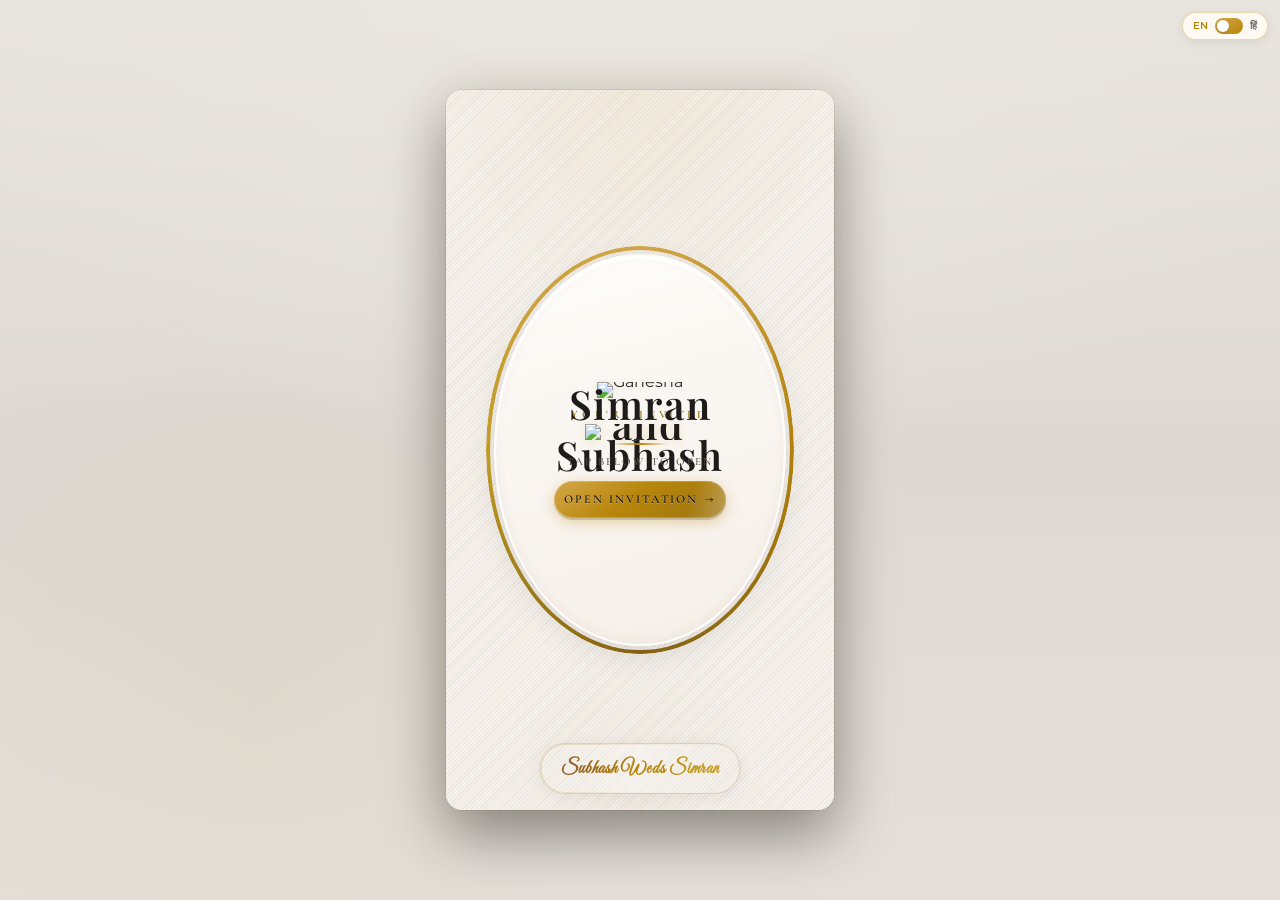
==== index.html @ cf365562 "Add files via upload" ====
<!DOCTYPE html>
<html lang="en">
<head>
  <meta charset="UTF-8">
  <meta name="viewport" content="width=device-width, initial-scale=1.0, viewport-fit=cover">
  <title>Subhash & Simran — Wedding Invitation</title>
  <meta name="description" content="You're cordially invited to the wedding of Subhash & Simran — 20 April 2026">
  <link rel="preconnect" href="https://fonts.googleapis.com">
  <link rel="preconnect" href="https://fonts.gstatic.com" crossorigin>
  <link href="https://fonts.googleapis.com/css2?family=Cormorant+Garamond:ital,wght@0,400;0,500;0,600;0,700;1,400&family=Great+Vibes&family=Italiana&family=Montserrat:wght@300;400;500;600&family=Playfair+Display:ital,wght@0,500;0,600;0,700;1,400&display=swap" rel="stylesheet">
  <link rel="stylesheet" href="styles.css">
</head>
<body>
  <audio id="bgMusic" loop preload="none">
    <source src="music.mp3" type="audio/mpeg">
    <source src="https://res.cloudinary.com/depixc8dq/video/upload/v1767377333/aamantran%20tracks%20assets/track_2_jigjv8.mp3" type="audio/mpeg">
  </audio>

  <!-- Language toggle -->
  <div class="lang-toggle" id="langToggle" aria-label="Switch language">
    <span class="lang-toggle-label lang-active">EN</span>
    <span class="lang-toggle-switch"><span class="lang-toggle-knob"></span></span>
    <span class="lang-toggle-label">हिं</span>
  </div>

  <!-- Aamantran-style: 3D card that opens on tap -->
  <div class="card-scene" id="cardScene">
    <div class="card-3d" id="card3d">
      <div class="card-inner" id="cardInner">
        <!-- FRONT: Modern card with new effects -->
        <div class="card-face card-face-front cover-front">
          <div class="rose-petals" id="rosePetals" aria-hidden="true"></div>
          <div class="cover-card-border" aria-hidden="true"></div>
          <div class="cover-bg">
            <div class="cover-pattern" aria-hidden="true"></div>
            <div class="cover-shine" aria-hidden="true"></div>
            <div class="cover-gradient"></div>
          </div>
          <div class="cover-frame">
            <div class="cover-frame-ring" aria-hidden="true"></div>
            <div class="cover-frame-inner">
              <span class="cover-ganesh-wrap envelope-anim-text" aria-hidden="true">
                <img src="assets/ganesh-logo.png" alt="Ganesha" class="cover-ganesh-logo">
              </span>
              <p class="cover-label envelope-anim-text">You're Invited</p>
              <h1 class="cover-names envelope-anim-names">Subhash <span class="cover-amp"><img src="assets/heartlogo.png" alt="and" class="cover-amp-img" loading="eager"></span> Simran</h1>
              <div class="cover-divider envelope-anim-divider"></div>
              <p class="cover-tagline envelope-anim-tag">Tap below to open</p>
              <button type="button" class="cover-cta" id="openInvitation" aria-label="Open invitation"><span class="cover-cta-text">Open Invitation</span><span class="cover-cta-arrow" aria-hidden="true"> →</span></button>
            </div>
          </div>
          <div class="cover-tagline-wrap envelope-anim-site">
            <div class="cover-tagline-pattern" aria-hidden="true"></div>
            <p class="cover-site">Subhash Weds Simran</p>
          </div>
        </div>

        <!-- BACK: Full invitation (revealed when card flips) -->
        <div class="card-face card-face-back">
          <div class="invite-bg" aria-hidden="true">
            <div class="invite-pattern"></div>
            <div class="invite-gradient"></div>
          </div>
          <div class="invite-content">

          <!-- Header -->
          <header class="inv-header">
            <img src="assets/ganesh-logo.png" alt="Ganesha" class="inv-ganesh">
            <h1 class="inv-mantra">Om Shri Ganeshaya Namah</h1>
            <p class="inv-label">Auspicious Invitation</p>
          </header>

          <!-- Couple section (reference: image boxes + couple names below) -->
          <section class="couple-images-section section">
            <div class="couple-images-container">
              <div class="couple-image-box groom-image-box">
                <img src="assets/groom_logo.png" alt="Subhash Kr Verma" class="couple-image" loading="lazy">
              </div>
              <div class="couple-image-box bride-image-box">
                <img src="assets/bride_logo.png" alt="Simran Verma" class="couple-image" loading="lazy">
              </div>             
            </div>
            <!-- Unique separator line between couple and invitation sections -->
            <div class="couple-section-separator" aria-hidden="true">
              <span class="separator-line separator-line-left"></span>
              <span class="separator-motive">✦</span>
              <span class="separator-line separator-line-right"></span>
            </div>
          </section>

          <!-- Invitation section (reference structure: groom first, then bride, gold theme) -->
          <section class="invitation-section section section-reveal">
            <div class="decorative-top"></div>
            <div class="main-content">
              <p class="invitation-text">We cordially invite you and your family<br>to the auspicious wedding of</p>
              <div class="couple-names">
                <div class="name-groom">
                  <h2 class="name-large">Subhash Kr <span class="name-last">Verma</span></h2>
                  <p class="parent-info">Son of</p>
                  <p class="parent-names">Mr. Mohan & Mrs. Pramila Verma</p>
                </div>
                <span class="cover-amp"><img src="assets/heartlogo.png" alt="and" class="cover-amp-img" loading="eager"></span>
                <div class="name-bride">
                  <h2 class="name-large">Simran <span class="name-last">Verma</span></h2>
                  <p class="parent-info">Daughter of</p>
                  <p class="parent-names">Mr. Sunil & Mrs. Pratima Verma</p>
                </div>
              </div>
              <div class="wedding-details">
                <div class="detail-item">
                  <span class="detail-label">Wedding Date</span>
                  <span class="detail-value">20 April 2026</span>
                </div>
                <div class="detail-item">
                  <span class="detail-label">Venue</span>
                  <span class="detail-value detail-value-venue">Village: Bonashinga<br>Post: Khorimahwa<br>PS: Rajdhanwar<br>District: Giridih,<br> Jharkhand – 825412</span>
                </div>
              </div>
              <div class="host-info">
                <p class="host-text">Invited by</p>
                <p class="host-names">Mr. Mohan & Mrs. Pramila Verma<br><span class="host-names-sub">Together with their beloved families</span></p>
              </div>
            </div>
            <div class="decorative-bottom"></div>
          </section>

          <!-- Countdown: Time Until Wedding (reference style) -->
          <section class="countdown-section section section-reveal" id="countdown">
            <h2 class="countdown-section-title">Countdown to Our Forever</h2>
            <div class="countdown-invite">
              <div class="countdown-invite-item">
                <span class="countdown-invite-num" id="cdDays">0</span>
                <span class="countdown-invite-label">Days</span>
              </div>
              <span class="countdown-invite-sep">:</span>
              <div class="countdown-invite-item">
                <span class="countdown-invite-num" id="cdHours">0</span>
                <span class="countdown-invite-label">Hours</span>
              </div>
              <span class="countdown-invite-sep">:</span>
              <div class="countdown-invite-item">
                <span class="countdown-invite-num" id="cdMins">0</span>
                <span class="countdown-invite-label">Mins</span>
              </div>
              <span class="countdown-invite-sep">:</span>
              <div class="countdown-invite-item">
                <span class="countdown-invite-num" id="cdSecs">0</span>
                <span class="countdown-invite-label">Secs</span>
              </div>
            </div>
          </section>

          <!-- Calendar: April 2026 -->
          <section class="calendar-section section section-reveal">
            <h2 class="calendar-section-title">April 2026</h2>
            <div class="calendar-wrap">
              <div class="calendar-head">
                <span class="cal-day">Sun</span><span class="cal-day">Mon</span><span class="cal-day">Tue</span><span class="cal-day">Wed</span><span class="cal-day">Thu</span><span class="cal-day">Fri</span><span class="cal-day">Sat</span>
              </div>
              <div class="calendar-grid" id="calendar-grid"></div>
            </div>
          </section>

          <!-- Venue / Map -->
          <section class="venue-section section section-reveal" id="venue">
            <div class="section-head">
              <span class="section-head-ico">📍</span>
              <span class="section-head-title">Wedding Venue</span>
              <span class="section-head-line"></span>
            </div>
            <div class="venue-invite-card">
              <a href="https://maps.app.goo.gl/mhJR91sbQw28LqGA6" target="_blank" rel="noopener" class="venue-map-card" aria-label="Open venue in Maps">
                <img src="assets/map_view.png" alt="Wedding venue map" class="venue-map-card-img" loading="lazy">
              </a>
          </div>
            <div class="venue-map-qr-wrap">             
              <div class="venue-qr-card">
                <a href="https://maps.app.goo.gl/mhJR91sbQw28LqGA6" target="_blank" rel="noopener" aria-label="Open venue in Maps">
                  <img src="assets/Location_qr_code.png" alt="Scan for venue location" class="venue-qr-img" loading="lazy" onerror="this.style.display='none'">
                </a>
                <p class="venue-qr-label">Scan for location</p>
              </div>
            </div>
          </section>

          <!-- RSVP -->
          <section class="rsvp-section section section-reveal" id="rsvp">
            <div class="section-head">
              <span class="section-head-ico"><img src="assets/mail_logo.png" alt="" class="section-head-ico-img" aria-hidden="true"></span>
              <span class="section-head-title">RSVP</span>
              <span class="section-head-line"></span>
            </div>
            <p class="rsvp-invite-text">Kindly confirm your attendance</p>
            <form class="rsvp-form" action="#" method="post">
              <div class="form-row">
                <label class="form-label">Your Name</label>
                <input type="text" name="name" placeholder="Enter Name" required>
              </div>
              <div class="form-row">
                <label class="form-label">Will you attend?</label>
                <select name="attendance">
                  <option value="">Choose</option>
                  <option value="yes">Joyfully accept</option>
                  <option value="no">Regretfully decline</option>
                </select>
              </div>
              <div class="form-row">
                <label class="form-label">Your wishes</label>
                <textarea name="message" placeholder="Blessings and wishes..." rows="3"></textarea>
              </div>
              <button type="submit" class="btn-submit">Send RSVP</button>
              <button type="button" class="btn-rsvp-reset" id="rsvpReset" style="display:none;">+ Add Another RSVP</button>
            </form>
          </section>

          <!-- Blessings placeholder -->
          <section class="blessings-section section section-reveal">
            <div class="section-head">
              <span class="section-head-ico"><img src="assets/blessin_logo.png" alt="" class="section-head-ico-img" aria-hidden="true"></span>
              <span class="section-head-title">Blessings</span>
              <span class="section-head-line"></span>
            </div>
            <div class="blessings-wall" id="blessings-wall">
              <p class="blessings-placeholder">Your blessings are truly precious to us, and we humbly cherish them.</p>
            </div>
          </section>

          <!-- Contribution (gift / blessings) -->
          <section class="contribution-section section section-reveal">
            <div class="section-head">
              <span class="section-head-ico">💝</span>
              <span class="section-head-title">Your Blessings & Support</span>
              <span class="section-head-line"></span>
            </div>
            <div class="contribution-inner">
              <div class="contribution-qr-wrap">
                <img src="assets/qr_code.jpeg" alt="Scan to contribute" class="contribution-qr-img" loading="lazy" onerror="this.parentElement.classList.add('hidden')">
                <p class="contribution-qr-text">Scan QR Code</p>
              </div>
            </div>
            <p class="contribution-note">Your love and blessings are our greatest gift, and we humbly treasure them with all our hearts.</p>
          </section>

          <!-- Footer (reference style: Om + names + date) -->
          <footer class="footer footer-invite footer-reveal">            
            <div class="footer-couple-card">
              <span class="footer-om" aria-hidden="true"><img src="assets/om_logo.png" alt="Om" class="footer-om-img"></span>
              <div class="couple-card">                
                <div class="couple-card-frame">
                  <img src="assets/groom_bride_logo.png" alt="Subhash & Simran" class="couple-card-img" loading="lazy">
                </div>
                <div class="couple-card-text">
                  <p class="couple-card-quote">Two souls, one heart — bound together in love forever</p>
                  <p class="couple-card-names">Subhash & Simran</p>
                  <p class="couple-card-date">20 April 2026</p>
                </div>
              </div>
            </div>
            <p class="footer-note">Your presence is a blessing to us, and it means more than words can express.</p>
          </footer>

          <!-- Digital invitation footer -->
          <div class="digital-footer section-reveal">
            <p class="digital-footer-text">Digital Invitation</p>
            <p class="digital-footer-copy">© 2026 — Subhash & Simran</p>
            <div class="digital-footer-sign">
              <img src="assets/sign_pic.png" alt="Signature" class="digital-footer-sign-img" loading="lazy">
            </div>
          </div>
          </div>
        </div>
      </div>
    </div>
  </div>

  <script src="script.js"></script>
</body>
</html>
---- styles.css ----
/* ===== Variables ===== */
:root {
  --color-cream: #faf8f5;
  --color-gold: #b8860b;
  --color-gold-light: #d4a84b;
  --color-gold-dim: rgba(184, 134, 11, 0.15);
  --color-charcoal: #2c2c2c;
  --color-muted: #6b6b6b;
  --font-serif: 'Cormorant Garamond', Georgia, serif;
  --font-sans: 'Montserrat', sans-serif;
  --shadow-soft: 0 4px 24px rgba(0, 0, 0, 0.06);
  --shadow-card: 0 25px 60px rgba(0, 0, 0, 0.4);
  --transition: 0.35s ease;
}

*, *::before, *::after { box-sizing: border-box; margin: 0; padding: 0; }
html { scroll-behavior: smooth; overflow-x: hidden; }
body { font-family: var(--font-sans); font-weight: 400; color: var(--color-charcoal); background: #1a1816; line-height: 1.6; overflow-x: hidden; }

/* ===== 3D Card Scene ===== */
.card-scene {
  position: fixed;
  inset: 0;
  z-index: 10;
  display: flex;
  align-items: center;
  justify-content: center;
  background: #e2ddd6;
  background-image:
    radial-gradient(ellipse 120% 100% at 50% 0%, #eae6e0 0%, transparent 50%),
    radial-gradient(circle at 20% 80%, rgba(184, 134, 11, 0.04) 0%, transparent 35%),
    linear-gradient(180deg, #e8e4de 0%, #ddd8d2 50%, #e4dfd9 100%);
  perspective: 1200px;
}

.card-3d {
  width: 100%;
  max-width: 420px;
  height: 100%;
  max-height: 780px;
  display: flex;
  align-items: center;
  justify-content: center;
  padding: 1rem;
}

.card-inner {
  position: relative;
  width: 100%;
  height: 100%;
  max-height: 720px;
}

.card-face {
  position: absolute;
  inset: 0;
  width: 100%;
  height: 100%;
  border-radius: 16px;
  overflow: hidden;
  box-shadow: var(--shadow-card);
  transition: opacity 0.5s ease, visibility 0.5s ease, transform 0.5s ease;
}

/* Previous card shadow kept + new soft glow */
.cover-front {
  box-shadow:
    var(--shadow-card),
    0 0 0 1px rgba(139, 90, 43, 0.1),
    0 0 60px rgba(184, 134, 11, 0.05);
  animation: cover-card-shadow 4s ease-in-out infinite;
}

@keyframes cover-card-shadow {
  0%, 100% { box-shadow: var(--shadow-card), 0 0 0 1px rgba(139, 90, 43, 0.1), 0 0 60px rgba(184, 134, 11, 0.05); }
  50% { box-shadow: var(--shadow-card), 0 0 0 1px rgba(139, 90, 43, 0.15), 0 0 80px rgba(184, 134, 11, 0.08); }
}

/* When closed: show front, hide back */
.card-face-front {
  opacity: 1;
  visibility: visible;
  transform: scale(1);
}

.card-face-back {
  opacity: 0;
  visibility: hidden;
  pointer-events: none;
  transform: scale(0.98);
}

/* When opened: hide front, show back */
.card-scene.opened .card-face-front {
  opacity: 0;
  visibility: hidden;
  pointer-events: none;
  transform: scale(0.96);
}

.card-scene.opened .card-face-back {
  opacity: 1;
  visibility: visible;
  pointer-events: auto;
  transform: scale(1);
}

/* ===== Language toggle ===== */
.lang-toggle {
  position: fixed;
  top: 0.75rem;
  right: 0.75rem;
  z-index: 100;
  display: inline-flex;
  align-items: center;
  gap: 0.4rem;
  padding: 0.3rem 0.6rem;
  border-radius: 999px;
  background: rgba(255, 252, 245, 0.92);
  border: 1px solid rgba(184, 134, 11, 0.3);
  box-shadow: 0 2px 12px rgba(0, 0, 0, 0.08);
  backdrop-filter: blur(8px);
  -webkit-backdrop-filter: blur(8px);
  cursor: pointer;
  user-select: none;
  transition: box-shadow 0.3s ease;
}
.lang-toggle:hover {
  box-shadow: 0 3px 16px rgba(184, 134, 11, 0.18);
}
.lang-toggle-label {
  font-family: var(--font-sans);
  font-size: 0.65rem;
  font-weight: 600;
  letter-spacing: 0.06em;
  color: var(--color-muted);
  transition: color 0.25s ease;
}
.lang-toggle-label.lang-active {
  color: var(--color-gold);
}
.lang-toggle-switch {
  position: relative;
  width: 28px;
  height: 16px;
  border-radius: 999px;
  background: linear-gradient(145deg, #d4a84b, #b8860b);
  transition: background 0.3s ease;
}
.lang-toggle-knob {
  position: absolute;
  top: 2px;
  left: 2px;
  width: 12px;
  height: 12px;
  border-radius: 50%;
  background: #fff;
  box-shadow: 0 1px 3px rgba(0, 0, 0, 0.2);
  transition: transform 0.25s cubic-bezier(0.4, 0, 0.2, 1);
}
.lang-toggle.hindi .lang-toggle-knob {
  transform: translateX(12px);
}

/* ===== Falling rose petals ===== */
.rose-petals {
  position: absolute;
  inset: 0;
  z-index: 4;
  overflow: hidden;
  pointer-events: none;
}

.rose-petal {
  position: absolute;
  top: -20px;
  display: block;
  width: 12px;
  height: 12px;
  border-radius: 50% 0 50% 50%;
  opacity: 0;
  animation: petal-fall linear infinite;
}

@keyframes petal-fall {
  0% {
    opacity: 0;
    transform: translateY(0) rotate(0deg) scale(1);
  }
  8% {
    opacity: 1;
  }
  80% {
    opacity: 0.85;
  }
  100% {
    opacity: 0;
    transform: translateY(calc(100vh)) rotate(360deg) scale(0.6);
  }
}

@keyframes petal-sway {
  0%, 100% { margin-left: 0; }
  25% { margin-left: 15px; }
  75% { margin-left: -15px; }
}

/* ===== FRONT: Modern card design with new effects ===== */
.card-face-front.cover-front {
  background: #f5f1ec;
  display: flex;
  flex-direction: column;
  align-items: center;
  justify-content: center;
  position: relative;
  animation: cover-card-in 0.9s cubic-bezier(0.22, 1, 0.36, 1) forwards;
}

@keyframes cover-card-in {
  from { opacity: 0; transform: scale(0.96); }
  to { opacity: 1; transform: scale(1); }
}

/* New: animated gradient border (inner ring) — in addition to previous look */
.cover-card-border {
  position: absolute;
  inset: 0;
  z-index: 0;
  border-radius: 16px;
  padding: 2px;
  background: linear-gradient(135deg, rgba(212, 168, 75, 0.4), rgba(139, 90, 43, 0.15) 30%, rgba(184, 134, 11, 0.35) 50%, rgba(139, 90, 43, 0.15) 70%, rgba(212, 168, 75, 0.4));
  background-size: 250% 250%;
  animation: cover-border-flow 6s ease infinite;
  -webkit-mask: linear-gradient(#fff 0 0) content-box, linear-gradient(#fff 0 0);
  mask: linear-gradient(#fff 0 0) content-box, linear-gradient(#fff 0 0);
  -webkit-mask-composite: xor;
  mask-composite: exclude;
  pointer-events: none;
}

@keyframes cover-border-flow {
  0%, 100% { background-position: 0% 50%; }
  50% { background-position: 100% 50%; }
}

.cover-bg {
  position: absolute;
  inset: 0;
  pointer-events: none;
  z-index: 1;
}

/* Previous pattern: diagonal lines + fine dot grid (kept) */
.cover-pattern {
  position: absolute;
  inset: 0;
  background-color: #f5f1ec;
  background-image:
    repeating-linear-gradient(
      -45deg,
      transparent,
      transparent 2px,
      rgba(139, 90, 43, 0.08) 2px,
      rgba(139, 90, 43, 0.08) 3px
    ),
    radial-gradient(circle at center, rgba(139, 90, 43, 0.06) 0.5px, transparent 0.5px);
  background-size: auto, 14px 14px;
  opacity: 1;
}

/* New: subtle moving shine (in addition to previous pattern) */
.cover-shine {
  position: absolute;
  inset: 0;
  background: linear-gradient(
    120deg,
    transparent 0%,
    transparent 45%,
    rgba(255, 255, 255, 0.06) 50%,
    transparent 55%,
    transparent 100%
  );
  background-size: 250% 100%;
  animation: cover-shine-move 8s ease-in-out infinite;
  pointer-events: none;
}

@keyframes cover-shine-move {
  0%, 100% { background-position: 200% 0; }
  50% { background-position: -100% 0; }
}

.cover-gradient {
  position: absolute;
  inset: 0;
  background:
    radial-gradient(ellipse 100% 60% at 50% 0%, rgba(184, 134, 11, 0.06) 0%, transparent 55%),
    radial-gradient(ellipse 80% 50% at 50% 100%, rgba(139, 90, 43, 0.04) 0%, transparent 50%);
  pointer-events: none;
}

/* Oval card design with new animation */
.cover-frame {
  position: relative;
  z-index: 2;
  width: min(92vw, 300px);
  height: 0;
  padding-bottom: min(120vw, 400px);
  margin: 0 auto;
  border-radius: 50%;
  animation: cover-oval-float 4s ease-in-out infinite;
}

@keyframes cover-oval-float {
  0%, 100% { transform: translateY(0); }
  50% { transform: translateY(-8px); }
}

/* Animated gradient ring around oval */
.cover-frame-ring {
  position: absolute;
  inset: -4px;
  border-radius: 50%;
  padding: 4px;
  background: conic-gradient(from 0deg, #d4a84b, #b8860b, #8b6914, #c9a227, #d4a84b);
  animation: cover-oval-ring 8s linear infinite;
  -webkit-mask: linear-gradient(#fff 0 0) content-box, linear-gradient(#fff 0 0);
  mask: linear-gradient(#fff 0 0) content-box, linear-gradient(#fff 0 0);
  -webkit-mask-composite: xor;
  mask-composite: exclude;
  pointer-events: none;
}

@keyframes cover-oval-ring {
  to { transform: rotate(360deg); }
}

.cover-frame-inner {
  position: absolute;
  inset: 4px;
  border-radius: 50%;
  padding: 1.8rem 1.5rem;
  display: flex;
  flex-direction: column;
  align-items: center;
  justify-content: center;
  text-align: center;
  background: linear-gradient(165deg, #fefcf9 0%, #f9f5f0 50%, #f5efe8 100%);
  border: 2px solid rgba(255, 255, 255, 0.8);
  box-shadow:
    inset 0 3px 0 0 rgba(255, 255, 255, 0.9),
    inset 0 -2px 12px rgba(139, 90, 43, 0.06),
    0 8px 32px rgba(0, 0, 0, 0.1);
  animation: cover-oval-glow 3s ease-in-out infinite;
  overflow: hidden;
}

@keyframes cover-oval-glow {
  0%, 100% { box-shadow: inset 0 3px 0 0 rgba(255,255,255,0.9), inset 0 -2px 12px rgba(139,90,43,0.06), 0 8px 32px rgba(0,0,0,0.1); }
  50% { box-shadow: inset 0 3px 0 0 rgba(255,255,255,0.95), inset 0 -2px 12px rgba(139,90,43,0.08), 0 10px 40px rgba(184,134,11,0.08); }
}

/* Ganesh logo above "You're Invited" — transparent blend, no “pasted” look */
.cover-ganesh-wrap {
  display: inline-block;
  margin-bottom: 0.5rem;
  line-height: 0;
  isolation: isolate;
}
.cover-ganesh-wrap {
  background: transparent;
}
.cover-ganesh-logo {
  height: auto;
  max-height: 65px;
  object-fit: contain;
  display: block;
  vertical-align: middle;
  filter: drop-shadow(0 1px 3px rgba(139, 90, 43, 0.15));
}
.cover-ganesh-wrap:not(.logo-transparent) .cover-ganesh-logo {
  mix-blend-mode: multiply;
}

.cover-label {
  font-family: 'Cormorant Garamond', serif;
  font-size: 0.7rem;
  font-weight: 600;
  letter-spacing: 0.32em;
  text-transform: uppercase;
  color: #9a7210;
  margin: 0 0 0.4rem;
  -webkit-font-smoothing: antialiased;
  text-rendering: optimizeLegibility;
  animation: cover-text-in 0.7s ease-out 0.2s both;
}

.cover-names {
  font-family: 'Playfair Display', serif;
  font-size: clamp(1.8rem, 6vw, 2.5rem);
  font-weight: 600;
  line-height: 1.2;
  color: #1e1c1a;
  margin: 0 0 0.4rem;
  letter-spacing: 0.04em;
  -webkit-font-smoothing: antialiased;
  text-rendering: optimizeLegibility;
  animation: cover-text-in 0.7s ease-out 0.35s both;
}

.cover-amp {
  display: block;
  margin: -55px 0 -60px;
  line-height: 0;
  text-align: center;
}

.cover-amp-img {
  display: inline-block;
  width: 110px;
  height: auto;
  mix-blend-mode: multiply;
  filter: drop-shadow(0 1px 4px rgba(184, 134, 11, 0.18));
  animation: cover-heart-glow 3.2s ease-in-out infinite;
}

@keyframes cover-heart-glow {
  0%, 100% {
    transform: scale(1);
    filter: drop-shadow(0 1px 4px rgba(184, 134, 11, 0.18));
  }
  50% {
    transform: scale(1.04);
    filter: drop-shadow(0 2px 10px rgba(184, 134, 11, 0.35));
  }
}

.cover-divider {
  width: 56px;
  height: 2px;
  margin: 0.4rem auto 0.5rem;
  background: linear-gradient(90deg, transparent, var(--color-gold), transparent);
  border-radius: 1px;
  animation: cover-divider-in 0.6s ease-out 0.5s both;
}

@keyframes cover-divider-in {
  from { opacity: 0; transform: scaleX(0); }
  to { opacity: 1; transform: scaleX(1); }
}

@keyframes cover-text-in {
  from { opacity: 0; transform: translateY(10px); }
  to { opacity: 1; transform: translateY(0); }
}

.cover-tagline {
  font-family: 'Cormorant Garamond', serif;
  font-size: 0.7rem;
  font-weight: 500;
  letter-spacing: 0.18em;
  text-transform: uppercase;
  color: #5c524a;
  margin: 0 0 0.6rem;
  -webkit-font-smoothing: antialiased;
  text-rendering: optimizeLegibility;
  animation: cover-text-in 0.6s ease-out 0.6s both;
}

.cover-cta {
  position: relative;
  display: inline-flex;
  align-items: center;
  justify-content: center;
  gap: 0.4rem;
  min-height: 37px;
  padding: 5px 10px;
  font-size: 12px;
  border: none;
  border-radius: 999px;
  cursor: pointer;
  outline: none;
  -webkit-tap-highlight-color: transparent;
  font-family: 'Cormorant Garamond', serif;
  font-weight: 600;
  letter-spacing: 0.16em;
  text-transform: uppercase;
  color: #1a1614;
  white-space: nowrap;
  background: linear-gradient(145deg, #d4a84b 0%, #b8860b 45%, #9a7210 100%);
  box-shadow:
    0 2px 0 0 rgba(0,0,0,0.15),
    0 4px 14px rgba(184, 134, 11, 0.35),
    0 0 0 1px rgba(255,255,255,0.2) inset;
  transition: transform 0.2s ease, box-shadow 0.2s ease, background 0.2s ease;
  animation: cover-cta-in 0.6s cubic-bezier(0.22, 1, 0.36, 1) 0.7s both, cta-glow-breathe 3.5s ease-in-out infinite;
  animation-delay: 0.7s, 1.8s;
  overflow: hidden;
  -webkit-font-smoothing: antialiased;
  text-rendering: optimizeLegibility;
}

/* Gold shimmer sweep — theme animation */
.cover-cta::before {
  content: '';
  position: absolute;
  inset: 0;
  border-radius: 999px;
  background: linear-gradient(
    105deg,
    transparent 0%,
    transparent 40%,
    rgba(255, 255, 255, 0.25) 50%,
    transparent 60%,
    transparent 100%
  );
  background-size: 200% 100%;
  animation: cover-cta-shimmer 5.5s ease-in-out infinite;
  pointer-events: none;
}

.cover-cta:hover {
  transform: translateY(-3px) scale(1.02);
  background: linear-gradient(145deg, #e0b555 0%, #c4920c 45%, #a67a12 100%);
  box-shadow:
    0 4px 0 0 rgba(0,0,0,0.12),
    0 8px 24px rgba(184, 134, 11, 0.45),
    0 0 0 1px rgba(255,255,255,0.3) inset;
}

.cover-cta:active {
  transform: translateY(1px) scale(0.99);
  box-shadow:
    0 0 0 0 rgba(0,0,0,0.15),
    0 2px 8px rgba(184, 134, 11, 0.3),
    0 0 0 1px rgba(0,0,0,0.08) inset;
}

.cover-cta-text {
  position: relative;
  z-index: 1;
  text-shadow: 0 1px 0 rgba(255,255,255,0.35);
}

.cover-cta-arrow {
  position: relative;
  z-index: 1;
  font-size: 1.1em;
  opacity: 0.9;
  transition: transform 0.25s ease;
}

.cover-cta:hover .cover-cta-arrow {
  transform: translateX(4px);
}

@keyframes cover-cta-in {
  from { opacity: 0; transform: translateY(12px); }
  to { opacity: 1; transform: translateY(0); }
}

@keyframes cta-glow-breathe {
  0%, 100% {
    transform: scale(1);
    box-shadow: 0 2px 0 0 rgba(0,0,0,0.15), 0 4px 14px rgba(184, 134, 11, 0.35), 0 0 0 1px rgba(255,255,255,0.2) inset;
  }
  50% {
    transform: scale(1.02);
    box-shadow: 0 2px 0 0 rgba(0,0,0,0.12), 0 6px 22px rgba(184, 134, 11, 0.45), 0 0 0 1px rgba(255,255,255,0.28) inset;
  }
}

@keyframes cover-cta-shimmer {
  0% { background-position: 200% 0; opacity: 0.7; }
  50% { opacity: 1; }
  100% { background-position: -200% 0; opacity: 0.7; }
}

/* Highlighted "Subhash Weds Simran" — new-gen pattern + animated font */
.cover-tagline-wrap {
  position: absolute;
  bottom: 1rem;
  left: 50%;
  transform: translateX(-50%);
  z-index: 3;
  padding: 0.6rem 1.25rem;
  border-radius: 999px;
  overflow: hidden;
  border: 1px solid rgba(139, 90, 43, 0.2);
  box-shadow: 0 2px 16px rgba(0, 0, 0, 0.06);
  min-width: 200px;
  text-align: center;
}

.cover-tagline-pattern {
  position: absolute;
  inset: 0;
  border-radius: 999px;
  background:
    linear-gradient(105deg, transparent 0%, rgba(255,255,255,0.4) 25%, transparent 50%, rgba(212, 168, 75, 0.12) 75%, transparent 100%);
  background-size: 200% 100%;
  animation: cover-tagline-shine 4s ease-in-out infinite;
  pointer-events: none;
}

@keyframes cover-tagline-shine {
  0%, 100% { background-position: 200% 0; opacity: 0.8; }
  50% { background-position: -100% 0; opacity: 1; }
}

.cover-tagline-wrap::before {
  content: '';
  position: absolute;
  inset: 0;
  border-radius: 999px;
  padding: 1px;
  background: linear-gradient(135deg, rgba(212, 168, 75, 0.4), transparent 40%, rgba(139, 90, 43, 0.2) 70%, rgba(212, 168, 75, 0.3));
  background-size: 200% 200%;
  animation: cover-tagline-border 5s ease infinite;
  -webkit-mask: linear-gradient(#fff 0 0) content-box, linear-gradient(#fff 0 0);
  mask: linear-gradient(#fff 0 0) content-box, linear-gradient(#fff 0 0);
  -webkit-mask-composite: xor;
  mask-composite: exclude;
  pointer-events: none;
}

@keyframes cover-tagline-border {
  0%, 100% { background-position: 0% 50%; }
  50% { background-position: 100% 50%; }
}

.cover-site {
  position: relative;
  z-index: 1;
  font-family: 'Great Vibes', cursive;
  font-size: 1.15rem;
  font-weight: 600;
  letter-spacing: 0.04em;
  margin: 0;
  white-space: nowrap;
  color: #9a7210;
  background: linear-gradient(110deg, #8b5a2b 0%, #b8860b 25%, #c9a227 50%, #b8860b 75%, #7a4a1a 100%);
  background-size: 200% auto;
  -webkit-background-clip: text;
  background-clip: text;
  -webkit-text-fill-color: transparent;
  animation: cover-site-gradient 3.5s ease-in-out infinite, cover-site-glow 2.5s ease-in-out infinite;
}

@keyframes cover-site-gradient {
  0%, 100% { background-position: 0% 50%; }
  50% { background-position: 100% 50%; }
}

@keyframes cover-site-glow {
  0%, 100% { filter: drop-shadow(0 0 0 transparent); }
  50% { filter: drop-shadow(0 0 8px rgba(184, 134, 11, 0.35)); }
}

/* Staggered entrance */
.envelope-anim-text {
  animation: cover-fade-up 0.6s cubic-bezier(0.22, 1, 0.36, 1) 0.2s both;
}

.envelope-anim-names {
  animation: cover-fade-up 0.6s cubic-bezier(0.22, 1, 0.36, 1) 0.35s both;
}

.envelope-anim-divider {
  animation: cover-fade-up 0.5s ease-out 0.5s both;
}

.envelope-anim-tag {
  animation: cover-fade-up 0.5s ease-out 0.6s both;
}

.envelope-anim-site {
  animation: cover-fade-in 0.5s ease-out 0.85s both;
}

@keyframes cover-fade-in {
  from { opacity: 0; }
  to { opacity: 1; }
}

@keyframes cover-fade-up {
  from {
    opacity: 0;
    transform: translateY(12px);
  }
  to {
    opacity: 1;
    transform: translateY(0);
  }
}

/* ===== BACK: Scrollable invitation ===== */
.card-face-back {
  background: #f4f0ea;
  overflow-y: auto;
  overflow-x: hidden;
  -webkit-overflow-scrolling: touch;
  position: absolute;
  inset: 0;
}

/* Invitation background pattern - behind all content */
.invite-bg {
  position: absolute;
  top: 0;
  left: 0;
  right: 0;
  bottom: 0;
  pointer-events: none;
  z-index: 0;
}

.invite-pattern {
  position: absolute;
  inset: 0;
  background-color: #f4f0ea;
  background-image:
    repeating-linear-gradient(
      -45deg,
      transparent,
      transparent 2px,
      rgba(139, 90, 43, 0.055) 2px,
      rgba(139, 90, 43, 0.055) 3px
    ),
    repeating-linear-gradient(
      45deg,
      transparent,
      transparent 2px,
      rgba(139, 90, 43, 0.03) 2px,
      rgba(139, 90, 43, 0.03) 3px
    ),
    radial-gradient(circle at 50% 50%, rgba(139, 90, 43, 0.03) 0.5px, transparent 0.5px);
  background-size: auto, auto, 20px 20px;
}

.invite-gradient {
  position: absolute;
  inset: 0;
  background:
    radial-gradient(ellipse 100% 55% at 50% 0%, rgba(184, 134, 11, 0.06) 0%, transparent 52%),
    radial-gradient(ellipse 85% 45% at 50% 100%, rgba(139, 90, 43, 0.04) 0%, transparent 50%);
}

/* All invitation content above background */
.invite-content {
  position: relative;
  z-index: 1;
  min-height: 100%;
}

.container { max-width: 680px; margin: 0 auto; padding: 0 1.5rem; position: relative; }

/* ===== BACK: Professional invitation ===== */

/* ---- Header ---- */
.inv-header {
  text-align: center;
  padding: 2.5rem 1.5rem 0.75rem;
}
.inv-ganesh {
  width: 52px;
  height: auto;
  display: block;
  margin: 0 auto 0.75rem;
  filter: drop-shadow(0 2px 10px rgba(184, 134, 11, 0.35));
  animation: inv-ganesh-glow 3s ease-in-out infinite;
}
@keyframes inv-ganesh-glow {
  0%, 100% { filter: drop-shadow(0 2px 10px rgba(184, 134, 11, 0.35)); }
  50% { filter: drop-shadow(0 2px 18px rgba(184, 134, 11, 0.55)); }
}
.inv-mantra {
  font-family: 'Playfair Display', var(--font-serif);
  font-size: 1.05rem;
  font-weight: 600;
  color: var(--color-gold);
  margin: 0 0 0.2rem;
  letter-spacing: 0.05em;
}
.inv-label {
  font-size: 0.68rem;
  letter-spacing: 0.22em;
  text-transform: uppercase;
  color: var(--color-muted);
  margin: 0;
  font-weight: 500;
}

/* ---- Couple section (reference: image boxes + names block, gold theme) ---- */
.couple-images-section {
  padding: 0 1.5rem 1rem;
  margin-left: 1.5rem;
  margin-right: 1.5rem;
}
/* Always visible (no scroll-reveal); avoids mobile inspect/hidden issues */
.couple-images-section .couple-image-box {
  opacity: 1;
  transform: translateX(0);
}
.couple-images-section .couple-image {
  opacity: 1;
  transform: translateY(0) scale(1);
}
.couple-images-section .separator-line {
  opacity: 1;
  transform: scaleX(1);
}
.couple-images-section .separator-motive {
  opacity: 1;
  transform: scale(1);
}
.couple-images-container {
  display: flex;
  align-items: stretch;
  justify-content: center;
  gap: 1.25rem;
  flex-wrap: nowrap;
  margin-bottom: 0;
}
.couple-image-box {
  display: flex;
  flex-direction: column;
  align-items: center;
  justify-content: center;
  flex: 1 1 0;
  min-width: 0;
  max-width: 260px;
  min-height: 120px;
  aspect-ratio: 1;
  position: relative;
  background: linear-gradient(165deg, #fefdf9 0%, #faf5eb 35%, #f5efe3 100%);
  border: 2px solid rgba(184, 134, 11, 0.4);
  border-radius: 12px;
  overflow: hidden;
  box-shadow:
    0 0 0 1px rgba(255, 255, 255, 0.6) inset,
    0 6px 24px rgba(0, 0, 0, 0.08),
    0 4px 16px rgba(184, 134, 11, 0.15);
  transition: transform 0.4s ease, box-shadow 0.4s ease, border-color 0.4s ease;
  opacity: 0;
}
.couple-image-box::before {
  content: '';
  position: absolute;
  top: 0;
  left: 0;
  right: 0;
  height: 4px;
  background: linear-gradient(90deg, transparent 0%, var(--color-gold) 20%, var(--color-gold-light) 50%, var(--color-gold) 80%, transparent 100%);
  opacity: 0.9;
  z-index: 1;
  animation: couple-card-shine 3s ease-in-out infinite;
}
@keyframes couple-card-shine {
  0%, 100% { opacity: 0.75; }
  50% { opacity: 1; }
}
.couple-images-section.in-view .couple-image-box.groom-image-box {
  animation: couple-box-enter-left 0.85s cubic-bezier(0.22, 1, 0.36, 1) 0.1s forwards;
}
.couple-images-section.in-view .couple-image-box.bride-image-box {
  animation: couple-box-enter-right 0.85s cubic-bezier(0.22, 1, 0.36, 1) 0.25s forwards;
}
@keyframes couple-box-enter-left {
  from { opacity: 0; transform: translateX(-56px); }
  to { opacity: 1; transform: translateX(0); }
}
@keyframes couple-box-enter-right {
  from { opacity: 0; transform: translateX(56px); }
  to { opacity: 1; transform: translateX(0); }
}
.couple-image-box:hover {
  transform: translateY(-8px);
  border-color: rgba(184, 134, 11, 0.6);
  box-shadow:
    0 0 0 1px rgba(255, 255, 255, 0.8) inset,
    0 16px 40px rgba(0, 0, 0, 0.1),
    0 8px 24px rgba(184, 134, 11, 0.25),
    0 0 32px rgba(184, 134, 11, 0.08);
}
.couple-image-box .couple-image {
  width: 100%;
  height: 100%;
  min-width: 100px;
  min-height: 100px;
  max-width: 100%;
  max-height: 100%;
  aspect-ratio: 1;
  object-fit: contain;
  border-radius: 0;
  background: transparent;
  padding: 0.75rem;
  margin: 0;
  border: none;
  box-shadow: none;
  opacity: 0;
  transition: transform 0.35s ease;
}
.couple-images-section.in-view .couple-image-box .couple-image {
  animation: couple-img-enter 0.65s cubic-bezier(0.22, 1, 0.36, 1) forwards;
}
.couple-images-section.in-view .couple-image-box.groom-image-box .couple-image {
  animation-delay: 0.35s;
}
.couple-images-section.in-view .couple-image-box.bride-image-box .couple-image {
  animation-delay: 0.5s;
}
@keyframes couple-img-enter {
  from { opacity: 0; transform: translateY(20px) scale(0.95); }
  to { opacity: 1; transform: translateY(0) scale(1); }
}
.couple-image-box:hover .couple-image {
  transform: scale(1.02);
}

/* Unique separator row between couple and invitation sections */
.couple-section-separator {
  display: flex;
  align-items: center;
  justify-content: center;
  gap: 0;
  margin-top: 0.75rem;
  padding: 0 1rem;
}
.separator-line {
  flex: 1;
  max-width: 100px;
  height: 2px;
  background: linear-gradient(90deg, transparent, rgba(184, 134, 11, 0.3) 30%, var(--color-gold) 50%, rgba(184, 134, 11, 0.3) 70%, transparent);
  border-radius: 2px;
  opacity: 0;
  transform: scaleX(0);
  transform-origin: center;
}
.separator-line-left {
  transform-origin: right center;
}
.separator-line-right {
  transform-origin: left center;
  background: linear-gradient(90deg, transparent, rgba(184, 134, 11, 0.3) 30%, var(--color-gold) 50%, rgba(184, 134, 11, 0.3) 70%, transparent);
}
.separator-motive {
  flex-shrink: 0;
  width: 32px;
  text-align: center;
  font-size: 1rem;
  color: var(--color-gold);
  opacity: 0;
  transform: scale(0);
  animation: separator-motive-glow 2.5s ease-in-out infinite;
}
.couple-images-section.in-view .separator-line {
  animation: separator-line-draw 0.8s cubic-bezier(0.22, 1, 0.36, 1) 0.5s forwards;
}
.couple-images-section.in-view .separator-motive {
  animation: separator-motive-pop 0.5s cubic-bezier(0.34, 1.56, 0.64, 1) 0.4s forwards,
             separator-motive-glow 2.5s ease-in-out 1s infinite;
}
@keyframes separator-line-draw {
  to { opacity: 1; transform: scaleX(1); }
}
@keyframes separator-motive-pop {
  to { opacity: 1; transform: scale(1); }
}
@keyframes separator-motive-glow {
  0%, 100% { opacity: 0.85; filter: drop-shadow(0 0 4px rgba(184, 134, 11, 0.4)); }
  50% { opacity: 1; filter: drop-shadow(0 0 10px rgba(184, 134, 11, 0.6)); }
}

.couple-images-intro {
  text-align: center;
  font-family: 'Cormorant Garamond', var(--font-serif);
  font-size: 1.05rem;
  font-weight: 500;
  color: var(--color-muted);
  line-height: 1.7;
  margin: 0 auto 1.5rem;
  max-width: 340px;
  letter-spacing: 0.03em;
  animation: couple-intro-in 0.8s ease-out both;
}
@keyframes couple-intro-in {
  from { opacity: 0; transform: translateY(12px); }
  to { opacity: 1; transform: translateY(0); }
}

/* Couple names (used inside invitation-section) */
.couple-names-wrap,
.couple-names {
  display: flex;
  align-items: center;
  justify-content: center;
  flex-wrap: wrap;
  gap: 1rem 1.25rem;
}
.couple-names-wrap {
  padding: 1.25rem 0.5rem;
  background: linear-gradient(180deg, rgba(254, 252, 247, 0.6) 0%, rgba(250, 245, 235, 0.9) 100%);
  border-radius: 12px;
  border: 1px solid rgba(184, 134, 11, 0.2);
  box-shadow: 0 2px 12px rgba(0, 0, 0, 0.04);
}
.name-bride,
.name-groom {
  text-align: center;
  min-width: 0;
}
.name-large {
  font-family: 'Great Vibes', cursive;
  font-size: clamp(1.75rem, 5vw, 2.1rem);
  font-weight: 400;
  color: var(--color-gold);
  margin: 0 0 0.25rem;
  line-height: 1.2;
  text-shadow: 0 1px 2px rgba(184, 134, 11, 0.15);
}
.name-last {
  display: block;
  font-family: 'Cormorant Garamond', var(--font-serif);
  font-size: 0.9em;
  font-weight: 600;
  color: #2c2c2c;
  letter-spacing: 0.03em;
  margin-top: 0.05rem;
}
.parent-info {
  font-size: 0.68rem;
  font-weight: 600;
  letter-spacing: 0.1em;
  text-transform: uppercase;
  color: var(--color-muted);
  margin: 0.15rem 0 0.2rem;
}
.parent-names {
  font-family: 'Cormorant Garamond', var(--font-serif);
  font-size: 0.92rem;
  font-weight: 500;
  color: var(--color-charcoal);
  margin: 0;
  line-height: 1.5;
}
.union-symbol {
  font-family: 'Playfair Display', var(--font-serif);
  font-size: 2rem;
  font-weight: 600;
  color: var(--color-gold);
  flex-shrink: 0;
  text-shadow: 0 1px 3px rgba(184, 134, 11, 0.15);
  margin: 0.25rem 0;
}

@media (max-width: 540px) {
  .couple-images-container {
    flex-direction: row;
    flex-wrap: nowrap;
    align-items: stretch;
    justify-content: center;
    gap: 0.75rem;
    width: 100%;
  }
  .couple-image-box {
    flex: 1 1 0;
    min-width: 0;
    max-width: 50%;
    min-height: 140px;
  }
}
@media (max-width: 380px) {
  .couple-images-container {
    gap: 0.5rem;
  }
  .couple-image-box {
    min-width: 0;
    min-height: 120px;
  }
  .couple-image-box .couple-image {
    min-width: 60px;
    min-height: 60px;
  }
}

/* ---- Invitation section (centered, gold theme, professional) ---- */
.invitation-section {
  padding: 0.5rem 1.25rem 1.5rem;
}
/* Tighten gap between couple images and invitation card */
.couple-images-section.section { padding-top: 0.25rem; padding-bottom: 0.25rem; }
.invitation-section.section { padding-top: 0.25rem; }
.decorative-top,
.decorative-bottom {
  height: 20px;
  width: 100%;
  max-width: none;
  margin: 0;
  background: linear-gradient(90deg,
    var(--color-gold) 0%,
    var(--color-gold-light) 20%,
    var(--color-gold) 40%,
    var(--color-gold-light) 60%,
    var(--color-gold) 80%,
    var(--color-gold-light) 100%);
  border-radius: 5px;
  opacity: 0.8;
  position: relative;
}
.decorative-top::before,
.decorative-bottom::before {
  content: '✦';
  position: absolute;
  left: 50%;
  top: 50%;
  transform: translate(-50%, -50%);
  font-size: 11px;
  color: rgba(255, 255, 255, 0.8);
}
.decorative-top { margin-bottom: 0; }
.decorative-bottom { margin-top: 0; }
.main-content {
  max-width: 420px;
  margin: 0.75rem auto;
  background: linear-gradient(180deg, #fefdfb 0%, #faf7f0 45%, #f6f2ea 100%);
  border-radius: 14px;
  padding: 1.75rem 1.5rem;
  border: 2px solid rgba(184, 134, 11, 0.22);
  box-shadow:
    0 0 0 1px rgba(255, 255, 255, 0.6) inset,
    0 8px 28px rgba(0, 0, 0, 0.06),
    0 4px 16px rgba(184, 134, 11, 0.1);
}
.invitation-text {
  text-align: center;
  font-family: 'Cormorant Garamond', var(--font-serif);
  font-size: 1.08rem;
  font-weight: 500;
  color: var(--color-muted);
  line-height: 1.8;
  margin: 0 0 1.25rem;
  letter-spacing: 0.03em;
}
.invitation-section .couple-names {
  margin-bottom: 0;
  padding-bottom: 1.5rem;
  border-bottom: 1px solid rgba(184, 134, 11, 0.18);
  gap: 0.5rem;
  flex-direction: column;
  align-items: center;
}
.invitation-section .name-groom,
.invitation-section .name-bride {
  width: 100%;
  background: rgba(255, 252, 247, 0.6);
  border: 1px solid rgba(184, 134, 11, 0.15);
  border-radius: 12px;
  padding: 1.1rem 1rem 1rem;
  transition: box-shadow 0.3s ease;
}
.invitation-section .name-groom:hover,
.invitation-section .name-bride:hover {
  box-shadow: 0 4px 16px rgba(184, 134, 11, 0.12);
}
.invitation-section .name-large {
  font-family: 'Playfair Display', var(--font-serif);
  font-size: clamp(1.7rem, 5vw, 2rem);
  font-weight: 600;
  font-style: italic;
  color: var(--color-gold);
  letter-spacing: 0.04em;
  text-shadow: 1px 1px 3px rgba(184, 134, 11, 0.1);
  margin: 0 0 0.15rem;
  line-height: 1.25;
  white-space: nowrap;
}
.invitation-section .name-last {
  display: inline;
  font-family: 'Playfair Display', var(--font-serif);
  font-weight: 600;
  font-size: 1em;
  font-style: italic;
  color: var(--color-gold);
  letter-spacing: 0.04em;
}
.invitation-section .parent-info {
  font-size: 0.62rem;
  margin: 0.4rem 0 0.15rem;
  color: var(--color-muted);
  letter-spacing: 0.15em;
}
.invitation-section .parent-names {
  font-family: 'Cormorant Garamond', var(--font-serif);
  font-size: 0.95rem;
  font-weight: 600;
  color: var(--color-charcoal);
}
.invitation-section .union-symbol {
  display: flex;
  align-items: center;
  justify-content: center;
  gap: 0.75rem;
  width: 100%;
  font-family: 'Playfair Display', var(--font-serif);
  font-size: 1.6rem;
  font-weight: 600;
  color: var(--color-gold);
  margin: 0.15rem 0;
  text-shadow: 0 1px 3px rgba(184, 134, 11, 0.12);
}
.invitation-section .union-symbol::before,
.invitation-section .union-symbol::after {
  content: '';
  flex: 1;
  max-width: 55px;
  height: 1px;
  background: linear-gradient(90deg, transparent, var(--color-gold), transparent);
}
.wedding-details {
  display: flex;
  flex-direction: column;
  gap: 1.15rem;
  margin-top: 1.5rem;
  padding: 1.25rem 1.15rem;
  background: rgba(250, 245, 235, 0.75);
  border-radius: 10px;
  border-left: 3px solid var(--color-gold);
}
.detail-item {
  display: flex;
  flex-direction: column;
  gap: 0.3rem;
  text-align: center;
}
.detail-item:last-child {
  margin-bottom: 0;
}
.detail-label {
  font-size: 0.68rem;
  font-weight: 700;
  letter-spacing: 0.14em;
  text-transform: uppercase;
  color: var(--color-gold);
  margin: 0 0 0.15rem;
  font-family: var(--font-sans);
  line-height: 1.5;
}
.detail-value {
  font-family: 'Playfair Display', var(--font-serif);
  font-size: 1.05rem;
  font-weight: 600;
  color: var(--color-charcoal);
  line-height: 1.6;
  margin: 0;
  letter-spacing: 0.02em;
}
.wedding-details .detail-item:first-child .detail-value {
  color: var(--color-gold);
  font-size: 1.15rem;
  font-weight: 700;
}
.detail-value-venue {
  font-family: 'Cormorant Garamond', var(--font-serif);
  font-size: 0.95rem;
  font-weight: 600;
  color: var(--color-gold);
  text-align: center;
  line-height: 1.7;
  letter-spacing: 0.02em;
}
.host-info {
  text-align: center;
  margin-top: 1.75rem;
  padding-top: 1.25rem;
  border-top: 2px dashed rgba(184, 134, 11, 0.35);
}
.host-text {
  font-family: var(--font-serif);
  font-size: 0.72rem;
  font-weight: 600;
  letter-spacing: 0.2em;
  text-transform: uppercase;
  color: var(--color-gold);
  margin: 0 0 0.5rem;
  line-height: 1.5;
}
.host-names {
  font-family: var(--font-serif);
  font-size: 0.88rem;
  font-weight: 500;
  color: var(--color-muted);
  line-height: 1.6;
  margin: 0;
}
.host-names-sub {
  display: block;
  font-family: var(--font-serif);
  font-size: 0.88rem;
  font-weight: 500;
  color: var(--color-muted);
  font-style: italic;
  margin-top: 0.25rem;
}

@media (max-width: 380px) {
  .main-content { padding: 1.5rem 1rem; }
}

/* ===== Couple card section (matches contribution/QR section) ===== */
.couple-card-section {
  padding: 1.5rem;
  margin: 0 1rem 1.25rem;
  background: linear-gradient(180deg, rgba(255, 250, 240, 0.75) 0%, rgba(255, 248, 235, 0.85) 100%);
  border-radius: 14px;
  border: 2px solid rgba(184, 134, 11, 0.3);
}
.couple-card-outer {
  display: flex;
  flex-direction: column;
  align-items: center;
  justify-content: center;
  gap: 1.25rem;
  max-width: 220px;
  margin: 0 auto;
}
.couple-card {
  display: flex;
  flex-direction: column;
  align-items: center;
  justify-content: center;
  padding: 1rem;
  background: linear-gradient(180deg, #fefdfb 0%, #faf7f0 50%, #f6f2ea 100%);
  border: 2px solid var(--color-gold);
  border-radius: 14px;
  box-shadow: 0 4px 20px rgba(184, 134, 11, 0.2), 0 0 0 1px rgba(255, 255, 255, 0.5) inset;
  max-width: 180px;
  text-align: center;
}
.couple-card-frame {
  overflow: hidden;
  border-radius: 0;
}
.couple-card-img {
  display: block;
  width: 140px;
  height: 140px;
  object-fit: contain;
  mix-blend-mode: multiply;
}
.couple-card-text {
  padding-top: 0.5rem;
}
.couple-card-quote {
  font-family: 'Playfair Display', var(--font-serif);
  font-size: 0.65rem;
  font-weight: 500;
  font-style: italic;
  color: var(--color-charcoal);
  line-height: 1.5;
  margin: 0 0 0.4rem;
  letter-spacing: 0.02em;
}
.couple-card-names {
  margin: 0.5rem 0 0;
  font-size: 0.75rem;
  font-weight: 600;
  letter-spacing: 0.05em;
  color: var(--color-gold);
}
.couple-card-date {
  margin: 0.15rem 0 0;
  font-size: 0.62rem;
  font-weight: 600;
  letter-spacing: 0.05em;
  color: var(--color-muted);
}
.couple-card-section.in-view .couple-card {
  animation: couple-card-reveal 0.8s cubic-bezier(0.22, 1, 0.36, 1) forwards;
}
@keyframes couple-card-reveal {
  from { opacity: 0; transform: translateY(30px) scale(0.97); }
  to { opacity: 1; transform: translateY(0) scale(1); }
}
.couple-card-section.in-view .couple-card-img {
  animation: couple-card-img-in 1s ease 0.3s both;
}
@keyframes couple-card-img-in {
  from { opacity: 0; transform: scale(1.08); }
  to { opacity: 1; transform: scale(1); }
}
.couple-card-section.in-view .couple-card-quote {
  animation: couple-card-text-in 0.6s ease 0.5s both;
}
.couple-card-section.in-view .couple-card-names {
  animation: couple-card-text-in 0.6s ease 0.65s both;
}
.couple-card-section.in-view .couple-card-date {
  animation: couple-card-text-in 0.6s ease 0.8s both;
}
@keyframes couple-card-text-in {
  from { opacity: 0; transform: translateY(12px); }
  to { opacity: 1; transform: translateY(0); }
}

/* Countdown: Time Until Wedding */
.countdown-section {
  text-align: center;
  padding: 1.75rem 1.5rem;
  margin: 0.5rem 1rem 1.25rem;
  background: linear-gradient(135deg, rgba(255, 255, 255, 0.92) 0%, rgba(255, 250, 240, 0.88) 100%);
  border-radius: 18px;
  border: 3px solid var(--color-gold);
  box-shadow: 0 6px 22px rgba(184, 134, 11, 0.15);
}
.countdown-section-title {
  font-family: 'Playfair Display', var(--font-serif);
  font-size: 1.25rem;
  font-weight: 600;
  color: var(--color-gold);
  margin: 0 0 1.15rem;
  letter-spacing: 0.04em;
  font-style: italic;
}
.countdown-invite {
  display: flex;
  justify-content: center;
  align-items: center;
  gap: 4px;
}
.countdown-invite-item {
  background: linear-gradient(180deg, #ffffff 0%, #fffef8 100%);
  border: 2px solid var(--color-gold);
  border-radius: 12px;
  padding: 0.85rem 0.6rem;
  min-width: 60px;
  box-shadow: 0 4px 12px rgba(184, 134, 11, 0.15);
  transition: transform 0.3s ease, box-shadow 0.3s ease;
}
.countdown-invite-item:hover {
  transform: translateY(-2px);
  box-shadow: 0 6px 18px rgba(184, 134, 11, 0.25);
}
.countdown-invite-num {
  display: block;
  font-family: 'Playfair Display', var(--font-serif);
  font-size: 1.65rem;
  font-weight: 700;
  color: var(--color-gold);
  line-height: 1;
  text-align: center;
  margin-bottom: 0.25rem;
}
.countdown-invite-label {
  display: block;
  font-size: 0.6rem;
  font-weight: 600;
  letter-spacing: 0.06em;
  color: var(--color-muted);
  text-align: center;
  margin-top: 0;
  text-transform: uppercase;
}
.countdown-invite-sep {
  font-family: 'Playfair Display', var(--font-serif);
  font-size: 1.35rem;
  font-weight: 700;
  color: var(--color-gold);
  margin: 0 2px;
}

/* Calendar April 2026 */
.calendar-section {
  padding: 1.25rem 1.5rem 1.5rem;
  margin: 0 1rem 1.25rem;
  background: rgba(255, 255, 255, 0.55);
  border-radius: 14px;
  border: 2px solid rgba(184, 134, 11, 0.3);
}
.calendar-section-title {
  font-family: 'Playfair Display', var(--font-serif);
  font-size: 1rem;
  font-weight: 600;
  color: var(--color-charcoal);
  text-align: center;
  margin: 0 0 0.75rem;
}
.calendar-wrap {
  background: #fff;
  border-radius: 12px;
  padding: 0.75rem;
  border: 1px solid rgba(184, 134, 11, 0.2);
  max-width: 320px;
  margin: 0 auto;
}
.calendar-head {
  display: grid;
  grid-template-columns: repeat(7, 1fr);
  gap: 2px;
  margin-bottom: 6px;
}
.cal-day {
  text-align: center;
  font-size: 0.6rem;
  font-weight: 600;
  letter-spacing: 0.02em;
  color: var(--color-muted);
  padding: 4px 0;
}
.calendar-grid {
  display: grid;
  grid-template-columns: repeat(7, 1fr);
  gap: 2px;
}
.cal-cell {
  aspect-ratio: 1;
  display: flex;
  align-items: center;
  justify-content: center;
  font-size: 0.75rem;
  font-weight: 500;
  color: var(--color-charcoal);
  border-radius: 6px;
  background: rgba(250, 248, 245, 0.8);
}
.cal-cell-empty { visibility: hidden; }
.cal-cell-wedding {
  background: var(--color-gold);
  color: #fff;
  font-weight: 700;
}

/* Section head (icon + title + line) */
.section-head {
  display: flex;
  align-items: center;
  gap: 0.5rem;
  margin-bottom: 0.5rem;
}
.section-head-ico { font-size: 1.25rem; display: inline-flex; align-items: center; }
.section-head-ico-img {
  display: block;
  height: 1.25rem;
  width: auto;
  object-fit: contain;
}
.section-head-title {
  font-family: 'Playfair Display', var(--font-serif);
  font-size: 1.1rem;
  font-weight: 700;
  color: var(--color-charcoal);
}
.section-head-line {
  flex: 1;
  height: 2px;
  background: linear-gradient(90deg, var(--color-gold), transparent);
  border-radius: 1px;
}

/* Our Moments */
.moments-section { padding: 1.5rem; }
.moments-subtitle {
  text-align: center;
  font-size: 0.8rem;
  color: var(--color-muted);
  margin: 0 0 1rem;
  font-style: italic;
}
.moments-list { display: flex; flex-direction: column; gap: 1rem; }
.moment-card {
  background: #fff;
  border-radius: 12px;
  overflow: hidden;
  box-shadow: 0 4px 16px rgba(0, 0, 0, 0.06);
  border: 1px solid rgba(184, 134, 11, 0.15);
}
.moment-img-wrap {
  width: 100%;
  aspect-ratio: 4/3;
  overflow: hidden;
}
.moment-img-wrap img { width: 100%; height: 100%; object-fit: cover; }
.moment-info { padding: 0.75rem 1rem; }
.moment-title {
  font-family: 'Playfair Display', var(--font-serif);
  font-size: 1rem;
  font-weight: 600;
  color: var(--color-gold);
  margin: 0 0 0.2rem;
}
.moment-desc { font-size: 0.8rem; color: var(--color-muted); margin: 0; }

/* Venue */
.venue-section {
  padding: 1.5rem;
  margin: 0 1rem 1.25rem;
  background: rgba(255, 250, 240, 0.6);
  border-radius: 14px;
  border: 2px solid rgba(184, 134, 11, 0.3);
}
.venue-invite-card {
  background: rgba(255, 252, 245, 0.8);
  border-radius: 12px;
  padding: 1.25rem;
  border: 1px solid rgba(184, 134, 11, 0.2);
  text-align: center;
}
.venue-map-card {
  display: block;
  position: relative;
  border-radius: 10px;
  overflow: visible;
  border: 2px solid rgba(184, 134, 11, 0.3);
  background: linear-gradient(165deg, #fefcf9 0%, #f9f5f0 100%);
  box-shadow: 0 4px 20px rgba(184, 134, 11, 0.12);
  margin-bottom: 1rem;
}
.venue-map-card .venue-map-card-img {
  display: block;
  width: 100%;
  height: auto;
  vertical-align: middle;
  border-radius: 8px;
}
.venue-map-marker {
  position: absolute;
  bottom: 12%;
  left: 50%;
  width: 24px;
  height: 24px;
  background: #c41e3a;
  border: 3px solid #fff;
  border-radius: 50% 50% 50% 0;
  transform: translate(-50%, 50%) rotate(-45deg);
  box-shadow: 0 2px 8px rgba(0, 0, 0, 0.3);
}
.venue-invite-btn {
  display: inline-block;
  padding: 0.5rem 1.25rem;
  font-size: 0.8rem;
  font-weight: 600;
  color: #fff;
  background: var(--color-gold);
  border-radius: 8px;
  text-decoration: none;
  transition: background var(--transition), transform var(--transition);
}
.venue-invite-btn:hover { background: var(--color-gold-light); transform: translateY(-1px); }

.venue-map-qr-wrap {
  margin-top: 1rem;
  border-radius: 12px;
  overflow: visible;
  border: 2px solid rgba(184, 134, 11, 0.25);
  background: rgba(255, 252, 245, 0.6);
  padding: 1rem;
  display: flex;
  flex-direction: column;
  align-items: center;
  gap: 1rem;
  position: relative;
}
.venue-map-link {
  display: block;
  width: 100%;
  text-decoration: none;
  color: inherit;
  border-radius: 10px;
  overflow: hidden;
}
.venue-map-img {
  width: 100%;
  max-height: 180px;
  object-fit: cover;
  display: block;
}
.venue-map-placeholder {
  display: block;
  padding: 1.25rem;
  text-align: center;
  font-size: 0.9rem;
  color: var(--color-gold);
  font-weight: 500;
}
/* Golden card with QR code in the middle */
.venue-qr-card {
  display: flex;
  flex-direction: column;
  align-items: center;
  justify-content: center;
  padding: 1rem;
  background: linear-gradient(180deg, #fefdfb 0%, #faf7f0 50%, #f6f2ea 100%);
  border: 2px solid var(--color-gold);
  border-radius: 14px;
  box-shadow: 0 4px 20px rgba(184, 134, 11, 0.2), 0 0 0 1px rgba(255, 255, 255, 0.5) inset;
  max-width: 180px;
}
.venue-qr-card a {
  display: block;
}
.venue-qr-img {
  width: 140px;
  height: 140px;
  object-fit: contain;
  display: block;
}
.venue-qr-label {
  margin: 0.5rem 0 0;
  font-size: 0.75rem;
  font-weight: 600;
  letter-spacing: 0.05em;
  color: var(--color-gold);
  text-align: center;
}

/* RSVP */
.rsvp-section {
  padding: 1.5rem;
  margin: 0 1rem 1.25rem;
  background: rgba(255, 250, 240, 0.6);
  border-radius: 14px;
  border: 2px solid rgba(184, 134, 11, 0.3);
}
.rsvp-invite-text {
  text-align: center;
  font-size: 0.85rem;
  color: var(--color-muted);
  margin: 0 0 1rem;
}
.rsvp-section .rsvp-form { max-width: 320px; margin: 0 auto; }
.rsvp-section .form-row { margin-bottom: 0.75rem; }
.rsvp-section .form-label {
  display: block;
  font-size: 0.7rem;
  font-weight: 600;
  letter-spacing: 0.06em;
  color: var(--color-muted);
  margin-bottom: 0.35rem;
}
.rsvp-section .form-row input,
.rsvp-section .form-row select,
.rsvp-section .form-row textarea {
  width: 100%;
  padding: 0.6rem 0.75rem;
  border: 1px solid rgba(184, 134, 11, 0.25);
  border-radius: 8px;
  font-family: var(--font-sans);
  font-size: 0.9rem;
  background: #fff;
}
.rsvp-section .btn-submit {
  width: 100%;
  padding: 0.75rem;
  font-size: 0.9rem;
  font-weight: 600;
  color: #fff;
  background: var(--color-gold);
  border: none;
  border-radius: 8px;
  cursor: pointer;
  margin-top: 0.25rem;
  transition: background var(--transition);
}
.rsvp-section .btn-submit:hover { background: var(--color-gold-light); }

/* Blessings */
.blessings-section {
  padding: 1.5rem;
  margin: 0 1rem 1.25rem;
  background: rgba(255, 250, 240, 0.6);
  border-radius: 14px;
  border: 2px solid rgba(184, 134, 11, 0.3);
}
.blessings-wall {
  background: rgba(255, 252, 245, 0.6);
  border-radius: 12px;
  padding: 1.5rem;
  border: 1px dashed rgba(184, 134, 11, 0.25);
  text-align: center;
}
.blessings-placeholder {
  font-size: 0.9rem;
  color: var(--color-muted);
  font-style: italic;
  margin: 0;
}

/* ---- Contribution (gold theme) ---- */
.contribution-section {
  padding: 1.5rem;
  margin: 0 1rem 1.25rem;
  background: linear-gradient(180deg, rgba(255, 250, 240, 0.75) 0%, rgba(255, 248, 235, 0.85) 100%);
  border-radius: 14px;
  border: 2px solid rgba(184, 134, 11, 0.3);
}
.contribution-subtitle {
  text-align: center;
  font-size: 0.9rem;
  color: var(--color-muted);
  margin: 0 0 1.25rem;
}
.contribution-inner {
  display: flex;
  flex-direction: column;
  align-items: center;
  justify-content: center;
  gap: 1.25rem;
  margin-bottom: 1.25rem;
  max-width: 220px;
  margin-left: auto;
  margin-right: auto;
}
.contribution-qr-wrap {
  display: flex;
  flex-direction: column;
  align-items: center;
  justify-content: center;
  padding: 1rem;
  background: linear-gradient(180deg, #fefdfb 0%, #faf7f0 50%, #f6f2ea 100%);
  border: 2px solid var(--color-gold);
  border-radius: 14px;
  box-shadow: 0 4px 20px rgba(184, 134, 11, 0.2), 0 0 0 1px rgba(255, 255, 255, 0.5) inset;
  max-width: 180px;
  text-align: center;
}
.contribution-qr-wrap.hidden { display: none; }
.contribution-qr-img {
  width: 140px;
  height: 140px;
  object-fit: contain;
  display: block;
  border-radius: 0;
  border: none;
  background: transparent;
}
.contribution-qr-text {
  margin: 0.5rem 0 0;
  font-size: 0.75rem;
  font-weight: 600;
  letter-spacing: 0.05em;
  color: var(--color-gold);
  text-align: center;
}
.contribution-upi-wrap {
  width: 100%;
  text-align: center;
  padding: 1rem 1rem 0.75rem;
  background: linear-gradient(180deg, #fefdfb 0%, #faf7f0 50%, #f6f2ea 100%);
  border: 2px solid var(--color-gold);
  border-radius: 14px;
  box-shadow: 0 4px 20px rgba(184, 134, 11, 0.2), 0 0 0 1px rgba(255, 255, 255, 0.5) inset;
}
.contribution-upi-label {
  font-size: 0.65rem;
  font-weight: 700;
  letter-spacing: 0.18em;
  text-transform: uppercase;
  color: var(--color-gold);
  margin: 0 0 0.5rem;
}
.contribution-upi-box {
  display: flex;
  align-items: center;
  justify-content: space-between;
  gap: 0.5rem;
  width: 100%;
  padding: 0.65rem 0.85rem;
  background: rgba(255, 255, 255, 0.9);
  border: 1px solid rgba(184, 134, 11, 0.3);
  border-radius: 10px;
  cursor: pointer;
  transition: background 0.2s ease, border-color 0.2s ease, box-shadow 0.2s ease;
  box-sizing: border-box;
}
.contribution-upi-box:hover {
  background: #fff;
  border-color: var(--color-gold);
  box-shadow: 0 2px 12px rgba(184, 134, 11, 0.15);
}
.contribution-upi-id {
  font-family: 'Courier New', Consolas, monospace;
  font-size: 0.8rem;
  font-weight: 600;
  color: var(--color-charcoal);
  letter-spacing: 0.02em;
  word-break: break-all;
  text-align: left;
  flex: 1;
  min-width: 0;
}
.contribution-upi-copy {
  font-size: 1rem;
  opacity: 0.85;
  flex-shrink: 0;
}
.contribution-upi-hint {
  font-size: 0.65rem;
  font-weight: 500;
  letter-spacing: 0.06em;
  color: var(--color-muted);
  margin: 0.4rem 0 0;
}
.contribution-note {
  text-align: center;
  font-size: 0.8rem;
  color: var(--color-muted);
  font-style: italic;
  margin: 0;
}

/* ---- Digital footer ---- */
.digital-footer {
  padding: 1.25rem 1.5rem 1.5rem;
  margin: 0 1rem;
  text-align: center;
  background: rgba(255, 250, 240, 0.5);
  border-radius: 12px;
  border-top: 1px solid rgba(184, 134, 11, 0.15);
}
.digital-footer-text {
  font-size: 0.7rem;
  letter-spacing: 0.12em;
  text-transform: uppercase;
  color: var(--color-muted);
  margin: 0 0 0.3rem;
  font-weight: 500;
}
.digital-footer-copy {
  font-size: 0.68rem;
  color: var(--color-muted);
  opacity: 0.8;
  margin: 0;
  letter-spacing: 0.03em;
}
.digital-footer-sign {
  margin-top: -0.4rem;
  text-align: center;
  line-height: 0;
  overflow: hidden;
  max-height: 40px;
}
.digital-footer-sign-img {
  display: inline-block;
  max-width: 120px;
  height: auto;
  margin-top: -15px;
  opacity: 0.75;
  filter: drop-shadow(0 1px 3px rgba(184, 134, 11, 0.15));
  mix-blend-mode: multiply;
}

/* Footer (reference style) */
.footer.footer-invite {
  background: linear-gradient(180deg, #faf6f0 0%, #f5efe6 50%, #f0e9df 100%);
  color: var(--color-charcoal);
  padding: 2rem 1rem 2.5rem;
  border-top: 2px solid rgba(184, 134, 11, 0.25);
  box-shadow: 0 -4px 24px rgba(184, 134, 11, 0.06);
}
.footer-invite {
  text-align: center;
  padding: 1.75rem 1.5rem;
  margin: 0 1rem 0;
  background: linear-gradient(165deg, #fefcf9 0%, #f9f5f0 40%, #f5efe8 100%);
  border-radius: 14px;
  border: 2px solid rgba(184, 134, 11, 0.4);
  box-shadow: 0 4px 24px rgba(184, 134, 11, 0.08);
}
.footer-invite .footer-om {
  font-size: 1.75rem;
  display: block;
  margin-bottom: 0.6rem;
}
.footer-invite .footer-om-img {
  display: block;
  height: 1.75rem;
  width: auto;
  margin: 0 auto;
  object-fit: contain;
}
.footer-invite .footer-names {
  font-family: 'Playfair Display', var(--font-serif);
  font-size: 1.25rem;
  font-weight: 600;
  font-style: italic;
  letter-spacing: 0.04em;
  color: var(--color-gold);
  margin: 0 0 0.35rem;
}
.footer-invite .footer-date {
  font-size: 0.85rem;
  color: var(--color-charcoal);
  font-weight: 500;
  margin: 0 0 0.75rem;
}
.footer-couple-card {
  display: flex;
  flex-direction: column;
  align-items: center;
  margin: 0.25rem auto 1rem;
}
.footer-couple-card > .footer-om {
  display: block;
  text-align: center;
  margin-bottom: 0.5rem;
}
.footer-couple-card > .footer-om .footer-om-img {
  height: 1.4rem;
  width: auto;
  opacity: 0.75;
  filter: drop-shadow(0 1px 3px rgba(184, 134, 11, 0.25));
}
.footer-invite .footer-divider {
  width: 50px;
  height: 2px;
  background: linear-gradient(90deg, transparent, var(--color-gold), transparent);
  margin: 0 auto 0.75rem;
}
.footer-invite .footer-note {
  font-size: 0.78rem;
  color: var(--color-muted);
  font-style: italic;
  margin: 0;
}

/* ===== Hero (kept for any legacy; back now uses invite-header etc.) ===== */
.hero {
  position: relative;
  z-index: 1;
  min-height: 100vh;
  min-height: 100dvh;
  display: flex;
  flex-direction: column;
  align-items: center;
  justify-content: center;
  text-align: center;
  padding: 3rem 1.5rem 4rem;
  opacity: 0;
  transform: translateY(20px);
  animation: hero-invite-in 0.65s cubic-bezier(0.22, 1, 0.36, 1) 0.15s forwards;
}

@keyframes hero-invite-in {
  to {
    opacity: 1;
    transform: translateY(0);
  }
}

.hero-bg {
  position: absolute;
  inset: 0;
  background: transparent;
  pointer-events: none;
}

.hero-content { position: relative; z-index: 1; }

.hero-tagline {
  font-size: 0.7rem;
  letter-spacing: 0.28em;
  text-transform: uppercase;
  color: #5a5350;
  margin-bottom: 0.9rem;
}

.hero-names {
  font-family: var(--font-serif);
  font-weight: 500;
  font-size: clamp(2.25rem, 9vw, 4rem);
  line-height: 1.12;
  color: #2c2c2c;
  margin-bottom: 0.6rem;
}

.hero-names .name-groom, .hero-names .name-bride { display: block; color: var(--color-gold);}
.hero-names .ampersand { font-style: italic; color: #000000; font-size: 0.78em; }
.hero-names-playfair { font-family: 'Great Vibes', cursive; }

.hero-invite {
  font-size: 0.9rem;
  color: var(--color-muted);
  font-weight: 300;
  letter-spacing: 0.02em;
  max-width: 300px;
  margin: 0 auto 1.25rem;
}

.hero-divider {
  width: 56px;
  height: 1px;
  background: linear-gradient(90deg, transparent, var(--color-gold), transparent);
  margin: 0 auto 0.9rem;
}

.hero-date {
  font-family: var(--font-serif);
  font-size: 1.2rem;
  font-weight: 500;
  color: var(--color-charcoal);
  letter-spacing: 0.04em;
}

.hero-savedate {
  font-size: 0.7rem;
  letter-spacing: 0.2em;
  text-transform: uppercase;
  color: var(--color-gold);
  margin-top: 0.2rem;
}

/* ========== Countdown card (professional, classy) ========== */
.countdown.card {
  position: relative;
  z-index: 1;
  width: 100%;
  max-width: 420px;
  margin: 2.5rem auto 0;
  padding: 30px 30px;
  border-radius: 22px;
  background: linear-gradient(180deg, #f7efd8 0%, #ecd6a4 100%);
  box-shadow: 0 20px 40px rgba(0, 0, 0, 0.15);
  text-align: center;
}

.countdown .top-line {
  font-family: var(--font-sans);
  font-size: 12px;
  font-weight: 500;
  letter-spacing: 4px;
  color: #8c7a4f;
  margin: 0 0 12px;
  text-transform: uppercase;
}

.countdown .script-text {
  font-family: 'Cormorant Garamond', var(--font-serif);
  font-size: 28px;
  font-weight: 600;
  color: #c59b3d;
  margin: 0 0 30px;
  line-height: 1.25;
}

.countdown .days {
  display: block;
  font-family: 'Playfair Display', var(--font-serif);
  font-size: clamp(3.5rem, 12vw, 70px);
  font-weight: 600;
  color: #c59b3d;
  margin: 0 0 5px;
  line-height: 1;
  letter-spacing: -0.02em;
}

.countdown .days-text {
  font-family: var(--font-sans);
  font-size: 14px;
  font-weight: 500;
  letter-spacing: 3px;
  color: #7a6a45;
  margin: 0 0 35px;
  text-transform: uppercase;
}

.countdown .timer {
  display: flex;
  justify-content: space-between;
  gap: 15px;
  margin: 0 0 35px;
}

.countdown .box {
  flex: 1;
  background: #f4f1ea;
  padding: 10px 10px;
  border-radius: 14px;
  box-shadow: 0 10px 20px rgba(0, 0, 0, 0.12);
  min-width: 0;
}

.countdown .box h3 {
  font-family: 'Playfair Display', var(--font-serif);
  font-size: clamp(1.25rem, 4vw, 22px);
  font-weight: 600;
  color: #c59b3d;
  margin: 0 0 6px;
  line-height: 1.2;
}

.countdown .box span {
  font-family: var(--font-sans);
  font-size: 11px;
  font-weight: 500;
  letter-spacing: 2px;
  color: #8c7a4f;
  text-transform: uppercase;
}

.countdown .footer-text {
  font-family: 'Cormorant Garamond', var(--font-serif);
  font-size: 12px;
  font-style: italic;
  color: #8c7a4f;
  margin: 0;
  letter-spacing: 0.02em;
}

/* Scroll-into-view reveal: sections animate when they enter view */
.section-reveal,
.footer-reveal {
  opacity: 0;
  transform: translateY(28px);
  transition: opacity 0.55s cubic-bezier(0.22, 1, 0.36, 1), transform 0.55s cubic-bezier(0.22, 1, 0.36, 1);
}

.section-reveal.in-view,
.footer-reveal.in-view {
  opacity: 1;
  transform: translateY(0);
}

/* ===== Sections ===== */
.section { position: relative; z-index: 1; padding: 3rem 0; }
.section-title {
  font-family: 'Playfair Display', var(--font-serif);
  font-size: clamp(1.5rem, 3.5vw, 1.9rem);
  font-weight: 500;
  text-align: center;
  color: var(--color-charcoal);
  margin-bottom: 1.5rem;
  letter-spacing: 0.04em;
}

.section-title::after {
  content: '';
  display: block;
  width: 40px;
  height: 1px;
  margin: 0.75rem auto 0;
  background: linear-gradient(90deg, transparent, var(--color-gold), transparent);
}

.invite-intro { padding: 2rem 0; }
.invite-intro-text {
  font-size: clamp(0.95rem, 2.2vw, 1.05rem);
  text-align: center;
  color: var(--color-muted);
  max-width: 480px;
  margin: 0 auto;
  line-height: 1.75;
  font-style: italic;
}

/* Couple — Bride & Groom with & between */
.couple { padding: 2rem 0; }
.couple-title {
  font-family: var(--font-serif);
  font-size: 1rem;
  font-weight: 600;
  letter-spacing: 0.2em;
  text-transform: uppercase;
  color: var(--color-gold);
  text-align: center;
  margin: 0 0 1.5rem;
}
.couple-cards {
  display: flex;
  align-items: flex-start;
  justify-content: center;
  gap: 1rem 1.5rem;
  flex-wrap: wrap;
  max-width: 480px;
  margin: 0 auto;
}
.couple-amp {
  font-family: 'Playfair Display', var(--font-serif);
  font-size: 1.5rem;
  font-weight: 500;
  color: var(--color-gold);
  align-self: center;
  padding-top: 4rem;
}
.couple-card {
  flex: 1 1 140px;
  min-width: 0;
  text-align: center;
}
.couple-img-wrap {
  width: 100%;
  aspect-ratio: 3/4;
  border-radius: 12px;
  overflow: hidden;
  margin-bottom: 0.75rem;
  border: 2px solid rgba(184, 134, 11, 0.2);
  box-shadow: 0 8px 24px rgba(0, 0, 0, 0.1);
}
.couple-img { width: 100%; height: 100%; object-fit: cover; }
.couple-name {
  font-family: 'Playfair Display', var(--font-serif);
  font-size: 1.15rem;
  font-weight: 600;
  color: var(--color-charcoal);
  margin-bottom: 0.25rem;
}
.couple-parent { font-size: 0.75rem; color: var(--color-muted); letter-spacing: 0.02em; }

@media (max-width: 420px) {
  .couple-amp { padding-top: 2.5rem; }
  .couple-cards { gap: 0.75rem 1rem; }
}

.story { }
.story-text { text-align: center; font-size: 1rem; color: var(--color-muted); max-width: 500px; margin: 0 auto; line-height: 1.8; }

.events { }
.events-grid { display: grid; gap: 1.5rem; margin-top: 0.5rem; }
@media (min-width: 600px) { .events-grid { grid-template-columns: 1fr 1fr; } }

.event-card {
  background: #fff;
  padding: 1.85rem;
  border-radius: 8px;
  border: 1px solid rgba(139, 90, 43, 0.12);
  box-shadow: 0 2px 0 0 rgba(255,255,255,0.8) inset, 0 4px 20px rgba(0,0,0,0.05);
  text-align: center;
  transition: transform var(--transition), box-shadow var(--transition), border-color var(--transition);
}
.event-card:hover {
  transform: translateY(-3px);
  box-shadow: 0 2px 0 0 rgba(255,255,255,0.9) inset, 0 10px 32px rgba(0,0,0,0.08);
  border-color: rgba(139, 90, 43, 0.18);
}
.event-title {
  font-family: 'Playfair Display', var(--font-serif);
  font-size: 1.25rem;
  font-weight: 600;
  color: var(--color-charcoal);
  margin-bottom: 0.5rem;
}
.event-date { font-size: 0.82rem; color: var(--color-gold); letter-spacing: 0.05em; margin-bottom: 0.35rem; }
.event-venue { font-weight: 500; color: var(--color-charcoal); font-size: 0.95rem; }
.event-address { font-size: 0.88rem; color: var(--color-muted); margin-bottom: 0.6rem; line-height: 1.5; }
.event-note { font-size: 0.8rem; color: var(--color-muted); margin-top: 0.5rem; font-style: italic; }
.dresscode-inline {
  text-align: center;
  font-size: 0.8rem;
  color: var(--color-muted);
  letter-spacing: 0.08em;
  margin-top: 1.25rem;
  margin-bottom: 0;
}
.event-map-link {
  display: inline-block;
  font-size: 0.8rem;
  font-weight: 500;
  color: var(--color-gold);
  margin-bottom: 0.75rem;
  text-decoration: none;
  transition: color var(--transition);
}
.event-map-link:hover { color: var(--color-charcoal); text-decoration: underline; }

.timeline { }
.timeline-list { max-width: 440px; margin: 0 auto; }
.timeline-item {
  display: grid;
  grid-template-columns: 72px 14px 1fr;
  gap: 0.9rem;
  align-items: start;
  padding-bottom: 1.25rem;
}
.timeline-item:last-child { padding-bottom: 0; }
.timeline-time { font-size: 0.78rem; font-weight: 500; letter-spacing: 0.05em; color: var(--color-gold); text-align: right; }
.timeline-dot { width: 10px; height: 10px; margin-top: 0.2rem; background: var(--color-gold); border-radius: 50%; justify-self: center; }
.timeline-content h4 { font-family: var(--font-serif); font-size: 1.1rem; font-weight: 500; color: var(--color-charcoal); margin-bottom: 0.2rem; }
.timeline-content p { font-size: 0.88rem; color: var(--color-muted); }

.venue { }
.venue-card {
  background: #fff;
  padding: 1.85rem;
  border-radius: 8px;
  border: 1px solid rgba(139, 90, 43, 0.12);
  box-shadow: 0 2px 0 0 rgba(255,255,255,0.8) inset, 0 4px 20px rgba(0,0,0,0.05);
  text-align: center;
}
.venue-address { font-size: 0.98rem; color: var(--color-charcoal); line-height: 1.7; margin-bottom: 1rem; }
.venue-map-btn {
  display: inline-block;
  padding: 0.7rem 1.4rem;
  font-size: 0.82rem;
  font-weight: 500;
  letter-spacing: 0.05em;
  color: var(--color-gold);
  border: 2px solid var(--color-gold);
  border-radius: 8px;
  text-decoration: none;
  transition: background var(--transition), color var(--transition);
}
.venue-map-btn:hover { background: var(--color-gold); color: #fff; }

.dresscode { }
.dresscode-text { text-align: center; font-size: 0.95rem; color: var(--color-muted); max-width: 380px; margin: 0 auto; }

.rsvp { }
.rsvp-text { text-align: center; color: var(--color-muted); margin-bottom: 1.5rem; font-size: 0.9rem; }
.rsvp-form { max-width: 380px; margin: 0 auto; }
.form-row { margin-bottom: 0.9rem; }
.rsvp-form input, .rsvp-form select, .rsvp-form textarea {
  width: 100%;
  padding: 0.85rem 1rem;
  font-family: var(--font-sans);
  font-size: 0.92rem;
  border: 1px solid rgba(139, 90, 43, 0.2);
  border-radius: 6px;
  background: rgba(255,255,255,0.9);
  color: var(--color-charcoal);
  transition: border-color var(--transition);
}
.rsvp-form input:focus, .rsvp-form select:focus, .rsvp-form textarea:focus {
  outline: none;
  border-color: var(--color-gold);
}
.rsvp-form textarea { resize: vertical; min-height: 76px; }
.btn-submit {
  width: 100%;
  padding: 0.95rem 1.5rem;
  font-family: var(--font-sans);
  font-size: 0.88rem;
  font-weight: 500;
  letter-spacing: 0.1em;
  text-transform: uppercase;
  color: #fff;
  background: var(--color-gold);
  border: none;
  border-radius: 8px;
  cursor: pointer;
  transition: background var(--transition), transform 0.2s;
}
.btn-submit:hover { background: var(--color-charcoal); }
.btn-submit:active { transform: scale(0.98); }
.btn-rsvp-reset {
  width: 100%;
  margin-top: 0.5rem;
  padding: 0.55rem 1rem;
  font-family: var(--font-sans);
  font-size: 0.75rem;
  font-weight: 500;
  letter-spacing: 0.05em;
  color: var(--color-gold);
  background: transparent;
  border: 1px solid rgba(184, 134, 11, 0.3);
  border-radius: 8px;
  cursor: pointer;
  transition: background var(--transition), color var(--transition);
}
.btn-rsvp-reset:hover {
  background: rgba(184, 134, 11, 0.08);
  color: var(--color-charcoal);
}

/* Special message & invite from */
.special-msg { }
.special-msg-text {
  font-family: var(--font-serif);
  font-size: clamp(1.05rem, 2.5vw, 1.25rem);
  font-style: italic;
  text-align: center;
  color: var(--color-muted);
  max-width: 480px;
  margin: 0 auto 0.75rem;
  line-height: 1.75;
}
.invite-from { text-align: center; font-size: 0.85rem; color: var(--color-charcoal); font-weight: 500; }

.footer {
  padding: 2.25rem 0 3rem;
  text-align: center;
  background: #2a2522;
  color: rgba(255, 255, 255, 0.85);
  position: relative;
  z-index: 1;
  overflow: hidden;
}

.footer-pattern {
  position: absolute;
  inset: 0;
  opacity: 0.12;
  background-image:
    repeating-linear-gradient(
      -45deg,
      transparent,
      transparent 3px,
      rgba(255, 255, 255, 0.15) 3px,
      rgba(255, 255, 255, 0.15) 4px
    ),
    repeating-linear-gradient(
      45deg,
      transparent,
      transparent 3px,
      rgba(255, 255, 255, 0.08) 3px,
      rgba(255, 255, 255, 0.08) 4px
    );
  pointer-events: none;
}

.footer-inner {
  position: relative;
  z-index: 1;
}

.footer-divider {
  display: block;
  width: 40px;
  height: 1px;
  margin: 0 auto 0.9rem;
  background: linear-gradient(90deg, transparent, rgba(212, 168, 75, 0.7), transparent);
  animation: footer-divider-in 0.8s ease-out 0.3s both;
}

@keyframes footer-divider-in {
  from {
    opacity: 0;
    transform: scaleX(0);
  }
  to {
    opacity: 1;
    transform: scaleX(1);
  }
}

.footer-tagline {
  font-family: 'Great Vibes', cursive;
  font-size: clamp(1.75rem, 5vw, 2.35rem);
  font-weight: 400;
  margin: 0;
  color: rgba(255, 255, 255, 0.95);
  letter-spacing: 0.02em;
  white-space: nowrap;
  animation: footer-tagline-in 0.9s cubic-bezier(0.22, 1, 0.36, 1) 0.4s both;
}

@keyframes footer-tagline-in {
  from {
    opacity: 0;
    transform: translateY(12px);
  }
  to {
    opacity: 1;
    transform: translateY(0);
  }
}

.footer-tagline .footer-name {
  display: inline-block;
  animation: footer-word-glow 3s ease-in-out infinite;
}

.footer-tagline .footer-name:last-of-type {
  animation-delay: 1.5s;
}

.footer-tagline .footer-weds {
  display: inline-block;
  margin: 0 0.15em;
  color: rgba(212, 168, 75, 0.95);
  animation: footer-weds-pulse 2.5s ease-in-out infinite;
}
.footer-date {
  font-size: 0.75rem;
  letter-spacing: 0.12em;
  color: rgba(255, 255, 255, 0.7);
  margin-top: 0.5rem;
  margin-bottom: 0;
}

@keyframes footer-word-glow {
  0%, 100% { opacity: 1; text-shadow: 0 0 0 transparent; }
  50% { opacity: 0.92; text-shadow: 0 0 20px rgba(255, 255, 255, 0.15); }
}

@keyframes footer-weds-pulse {
  0%, 100% { opacity: 0.9; transform: scale(1); }
  50% { opacity: 1; transform: scale(1.05); }
}

@media (max-width: 360px) {
  .footer-tagline {
    font-size: 1.5rem;
  }
}

/* ===== Mobile responsive — only below 480px to preserve original design ===== */
@media (max-width: 480px) {
  .card-scene {
    padding: env(safe-area-inset-top) env(safe-area-inset-right) env(safe-area-inset-bottom) env(safe-area-inset-left);
  }
  .card-3d {
    padding: 0.5rem;
    max-height: 100vh;
    max-height: 100dvh;
  }
  .card-inner {
    max-height: calc(100vh - 1rem);
    max-height: calc(100dvh - 1rem);
  }
  .container { padding-left: 1rem; padding-right: 1rem; }
  .inv-header { padding: 1.75rem 1rem 1rem; }
  .inv-ganesh { width: 44px; }
  .inv-mantra { font-size: 0.95rem; }
  .couple-images-section { padding: 0 1rem 1.5rem; margin-left: 0; margin-right: 0; }
  .couple-images-intro { font-size: 0.95rem; margin-bottom: 1.5rem; }
  .invitation-section { padding: 0 1rem 1.5rem; }
  .invitation-section .name-large {
    font-size: clamp(1.35rem, 4.5vw, 1.7rem);
  }
  .main-content { padding: 1.5rem 1rem; }
  .detail-value {
    font-size: 0.88rem;
    word-break: break-word;
    overflow-wrap: break-word;
  }
  .countdown-section {
    margin-left: 0.5rem;
    margin-right: 0.5rem;
    padding: 1.25rem 0.85rem;
    border-width: 2px;
  }
  .countdown-section-title { font-size: 0.95rem; margin-bottom: 0.75rem; }
  .countdown-invite-item { min-width: 48px; padding: 0.6rem 0.35rem; }
  .countdown-invite-num { font-size: 1.3rem; }
  .countdown-invite-label { font-size: 0.55rem; }
  .countdown-invite-sep { font-size: 1.1rem; margin: 0 1px; }
  .calendar-section { padding: 1rem 0.85rem; margin-left: 0.5rem; margin-right: 0.5rem; }
  .calendar-wrap { padding: 0.5rem; max-width: 100%; }
  .cal-day { font-size: 0.55rem; padding: 2px 0; }
  .cal-cell { font-size: 0.7rem; }
  .section-head-title { font-size: 1rem; }
  .moments-section { padding: 1rem; }
  .venue-section,
  .rsvp-section,
  .blessings-section,
  .contribution-section { padding: 1rem; margin-left: 0.5rem; margin-right: 0.5rem; }
  .venue-invite-card { padding: 1rem; }
  .venue-invite-btn {
    min-height: 44px;
    padding: 0.65rem 1.5rem;
    font-size: 0.85rem;
    display: inline-flex;
    align-items: center;
    justify-content: center;
  }
  .rsvp-section .rsvp-form { max-width: 100%; }
  .rsvp-section .form-row input,
  .rsvp-section .form-row select,
  .rsvp-section .form-row textarea {
    min-height: 44px;
    font-size: 16px;
    padding: 0.65rem 0.85rem;
  }
  .rsvp-section .form-row textarea { min-height: 88px; }
  .rsvp-section .btn-submit {
    min-height: 48px;
    padding: 0.85rem;
    font-size: 1rem;
  }
  .footer-invite { padding: 1.5rem 1rem; margin-left: 0.5rem; margin-right: 0.5rem; }
  .footer-invite .footer-names { font-size: 1.2rem; }
  /* Cover front — identical to desktop; oval scales on very small screens */
  .cover-frame {
    width: min(80vw, 300px);
    padding-bottom: min(107vw, 400px);
  }
  .cover-cta {
    padding: 13px 1.30rem;
  }
  .cover-shine { animation: none; opacity: 0.3; }
  .cover-frame { animation: none; }
  .cover-cta { animation: cover-cta-in 0.6s cubic-bezier(0.22, 1, 0.36, 1) 0.7s both; }
  .cover-cta::before { animation: none; }
  .cover-amp-img { animation: none; }
  .rose-petal { will-change: transform, opacity; }
  .cover-tagline-wrap {
    max-width: 78%;
    padding: 0.5rem 1rem;
    bottom: 0.7rem;
  }
  .cover-site { font-size: 1rem; white-space: nowrap; }
}

@media (max-width: 380px) {
  .cover-frame { width: min(80vw, 300px); padding-bottom: min(107vw, 400px); }
  .cover-names { font-size: 1.4rem; }
  .couple-name { font-size: clamp(1.6rem, 5vw, 1.9rem); }
  .couple-parentage { font-size: 0.8rem; }
  .countdown-invite-item { min-width: 42px; padding: 0.45rem 0.25rem; }
  .countdown-invite-num { font-size: 1.1rem; }
}

/* Short viewport only when also narrow (phone in landscape or small window) */
@media (max-width: 480px) and (max-height: 700px) {
  .card-3d { max-height: 100vh; max-height: 100dvh; padding: 0.5rem; }
  .card-inner { max-height: calc(100vh - 1rem); max-height: calc(100dvh - 1rem); }
  .cover-frame { padding-bottom: min(100vw, 380px); }
  .cover-tagline-wrap { bottom: 0.5rem; padding: 0.4rem 0.85rem; }
}
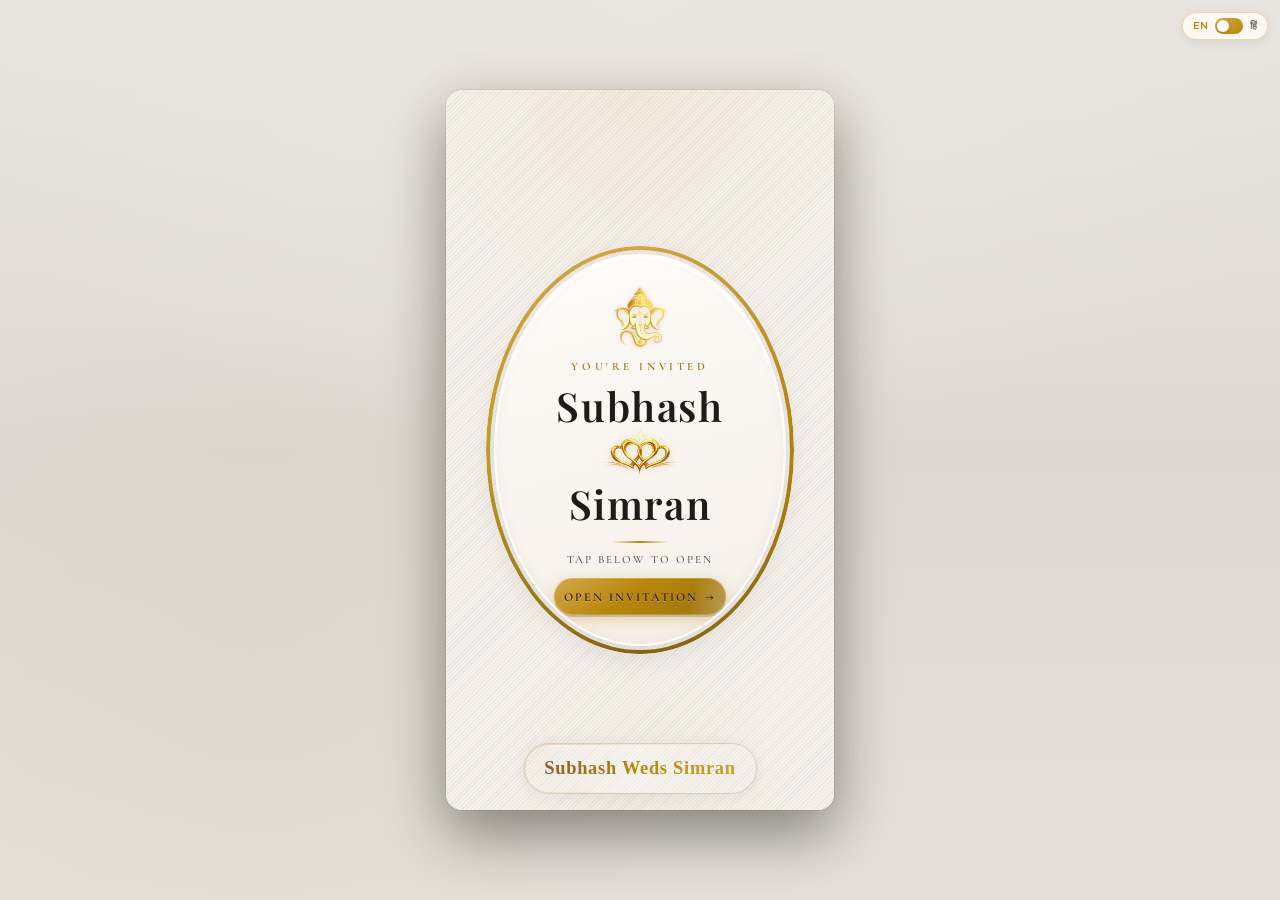
==== commit cca3fdc0: "Enhance wedding invitation with meta tags and schedule Added Open Graph meta tags and enhanced sched" ====
--- a/index.html
+++ b/index.html
@@ -5,10 +5,50 @@
   <meta name="viewport" content="width=device-width, initial-scale=1.0, viewport-fit=cover">
   <title>Subhash & Simran — Wedding Invitation</title>
   <meta name="description" content="You're cordially invited to the wedding of Subhash & Simran — 20 April 2026">
+  <link rel="icon" href="assets/heartlogo.png" type="image/png">
+  <meta property="og:title" content="Subhash & Simran — Wedding Invitation">
+  <meta property="og:description" content="You're cordially invited to the wedding of Subhash & Simran — 20 April 2026">
+  <meta property="og:image" content="assets/groom_bride_logo.png">
+  <meta property="og:type" content="website">
   <link rel="preconnect" href="https://fonts.googleapis.com">
   <link rel="preconnect" href="https://fonts.gstatic.com" crossorigin>
-  <link href="https://fonts.googleapis.com/css2?family=Cormorant+Garamond:ital,wght@0,400;0,500;0,600;0,700;1,400&family=Great+Vibes&family=Italiana&family=Montserrat:wght@300;400;500;600&family=Playfair+Display:ital,wght@0,500;0,600;0,700;1,400&display=swap" rel="stylesheet">
+  <link href="https://fonts.googleapis.com/css2?family=Cormorant+Garamond:ital,wght@0,400;0,500;0,600;0,700;1,400&family=Montserrat:wght@300;400;500;600;700&family=Playfair+Display:ital,wght@0,500;0,600;0,700;1,400&display=swap" rel="stylesheet">
   <link rel="stylesheet" href="styles.css">
+  <style>
+    /* English index only: slightly bolder schedule for clarity & polish */
+    .schedule-block-index .schedule-title {
+      font-weight: 700;
+      letter-spacing: 0.07em;
+      -webkit-font-smoothing: antialiased;
+    }
+    .schedule-block-index .schedule-date-badge {
+      font-weight: 700;
+      -webkit-font-smoothing: antialiased;
+    }
+    .schedule-block-index .schedule-day-name {
+      font-weight: 600;
+    }
+    .schedule-block-index .schedule-event-text {
+      font-weight: 700;
+      -webkit-font-smoothing: antialiased;
+    }
+    .schedule-block-index .schedule-highlight-text {
+      font-weight: 600;
+    }
+    .schedule-block-index .schedule-highlight-text strong {
+      font-weight: 700;
+    }
+    .schedule-block-index .schedule-blessing {
+      font-weight: 500;
+      -webkit-font-smoothing: antialiased;
+    }
+    /* English only: subtle shine on first schedule date */
+    .schedule-date-badge-shine {
+      text-shadow:
+        0 1px 0 rgba(255, 255, 255, 0.45),
+        0 0 10px rgba(212, 168, 75, 0.28);
+    }
+  </style>
 </head>
 <body>
   <audio id="bgMusic" loop preload="none">
@@ -16,11 +56,17 @@
     <source src="https://res.cloudinary.com/depixc8dq/video/upload/v1767377333/aamantran%20tracks%20assets/track_2_jigjv8.mp3" type="audio/mpeg">
   </audio>
 
-  <!-- Language toggle -->
-  <div class="lang-toggle" id="langToggle" aria-label="Switch language">
-    <span class="lang-toggle-label lang-active">EN</span>
-    <span class="lang-toggle-switch"><span class="lang-toggle-knob"></span></span>
-    <span class="lang-toggle-label">हिं</span>
+  <div class="top-bar-controls" role="toolbar" aria-label="Page controls">
+    <!-- Music toggle (must sit beside lang toggle — same z-index was hiding it under the pill) -->
+    <button type="button" class="music-toggle" id="musicToggle" aria-label="Toggle music">
+      <span class="music-toggle-icon" id="musicIcon">🔇</span>
+    </button>
+    <!-- Language toggle -->
+    <div class="lang-toggle" id="langToggle" aria-label="Switch language">
+      <span class="lang-toggle-label lang-active">EN</span>
+      <span class="lang-toggle-switch"><span class="lang-toggle-knob"></span></span>
+      <span class="lang-toggle-label">हिं</span>
+    </div>
   </div>
 
   <!-- Aamantran-style: 3D card that opens on tap -->
@@ -75,9 +121,11 @@
             <div class="couple-images-container">
               <div class="couple-image-box groom-image-box">
                 <img src="assets/groom_logo.png" alt="Subhash Kr Verma" class="couple-image" loading="lazy">
+                <span class="couple-image-label">Subhash</span>
               </div>
               <div class="couple-image-box bride-image-box">
                 <img src="assets/bride_logo.png" alt="Simran Verma" class="couple-image" loading="lazy">
+                <span class="couple-image-label">Simran</span>
               </div>             
             </div>
             <!-- Unique separator line between couple and invitation sections -->
@@ -107,13 +155,53 @@
                 </div>
               </div>
               <div class="wedding-details">
-                <div class="detail-item">
-                  <span class="detail-label">Wedding Date</span>
-                  <span class="detail-value">20 April 2026</span>
-                </div>
-                <div class="detail-item">
-                  <span class="detail-label">Venue</span>
-                  <span class="detail-value detail-value-venue">Village: Bonashinga<br>Post: Khorimahwa<br>PS: Rajdhanwar<br>District: Giridih,<br> Jharkhand – 825412</span>
+                <div class="schedule-block schedule-block-index">
+                  <h3 class="schedule-title">Auspicious Wedding Schedule</h3>
+
+                  <div class="schedule-day">
+                    <div class="schedule-day-head">
+                      <span class="schedule-date-badge schedule-date-badge-shine">18 April 2026 <span class="schedule-day-name">Saturday</span></span>
+                    </div>
+                    <div class="schedule-events">
+                      <div class="schedule-event"><span class="schedule-icon">🌼</span><span class="schedule-event-text">Haldi Ceremony</span></div>
+                    </div>
+                  </div>
+
+                  <div class="schedule-day">
+                    <div class="schedule-day-head">
+                      <span class="schedule-date-badge">19 April 2026 <span class="schedule-day-name">Sunday</span></span>
+                    </div>
+                    <div class="schedule-events">
+                      <div class="schedule-event"><span class="schedule-icon">🌿</span><span class="schedule-event-text">Mehendi Ceremony</span></div>
+                    </div>
+                  </div>
+
+                  <div class="schedule-day">
+                    <div class="schedule-day-head">
+                      <span class="schedule-date-badge">20 April 2026 <span class="schedule-day-name">Monday</span></span>
+                    </div>
+                    <div class="schedule-events">
+                      <div class="schedule-event"><span class="schedule-icon">🪔</span><span class="schedule-event-text">Mandap Ceremony & Dev Poojan</span></div>
+                      <div class="schedule-event"><span class="schedule-icon">🎺</span><span class="schedule-event-text">Arrival of the Baraat</span></div>
+                      <div class="schedule-event"><span class="schedule-icon">💍</span><span class="schedule-event-text">Wedding Ceremony in the Evening</span></div>
+                    </div>
+                  </div>
+
+                  <div class="schedule-highlight">
+                    <span class="schedule-icon">👧</span><span class="schedule-highlight-text">Little Wish: <strong>Saanvi Verma</strong></span>
+                  </div>
+
+                  <div class="schedule-day schedule-day-reception">
+                    <div class="schedule-day-head">
+                      <span class="schedule-date-badge">🍽 Wedding Feast</span>
+                    </div>
+                    <div class="schedule-events">
+                      <div class="schedule-event"><span class="schedule-icon">📅</span><span class="schedule-event-text">20 April 2026 (Monday)</span></div>
+                      <div class="schedule-event"><span class="schedule-icon">⏰</span><span class="schedule-event-text">From 12:00 Noon onwards</span></div>
+                    </div>
+                  </div>
+
+                  <p class="schedule-blessing">💐 Your gracious presence will be a blessing for us.</p>
                 </div>
               </div>
               <div class="host-info">
@@ -168,17 +256,18 @@
               <span class="section-head-title">Wedding Venue</span>
               <span class="section-head-line"></span>
             </div>
-            <div class="venue-invite-card">
+            <div class="venue-unified-card">
               <a href="https://maps.app.goo.gl/mhJR91sbQw28LqGA6" target="_blank" rel="noopener" class="venue-map-card" aria-label="Open venue in Maps">
                 <img src="assets/map_view.png" alt="Wedding venue map" class="venue-map-card-img" loading="lazy">
               </a>
-          </div>
-            <div class="venue-map-qr-wrap">             
-              <div class="venue-qr-card">
-                <a href="https://maps.app.goo.gl/mhJR91sbQw28LqGA6" target="_blank" rel="noopener" aria-label="Open venue in Maps">
-                  <img src="assets/Location_qr_code.png" alt="Scan for venue location" class="venue-qr-img" loading="lazy" onerror="this.style.display='none'">
-                </a>
-                <p class="venue-qr-label">Scan for location</p>
+              <div class="venue-unified-bottom">
+                <div class="venue-qr-mini">
+                  <img src="assets/Location_qr_code.png" alt="Scan for venue location" class="venue-qr-mini-img" loading="lazy">
+                </div>
+                <div class="venue-unified-text">
+                  <p class="venue-qr-label">Scan for location</p>
+                  <p class="venue-tap-label">or tap map to navigate</p>
+                </div>
               </div>
             </div>
           </section>
@@ -221,6 +310,9 @@
               <span class="section-head-line"></span>
             </div>
             <div class="blessings-wall" id="blessings-wall">
+              <div class="blessings-quote">
+                <p class="blessings-quote-text">"Two souls with but a single thought, two hearts that beat as one."</p>
+              </div>
               <p class="blessings-placeholder">Your blessings are truly precious to us, and we humbly cherish them.</p>
             </div>
           </section>
@@ -244,8 +336,8 @@
           <!-- Footer (reference style: Om + names + date) -->
           <footer class="footer footer-invite footer-reveal">            
             <div class="footer-couple-card">
-              <span class="footer-om" aria-hidden="true"><img src="assets/om_logo.png" alt="Om" class="footer-om-img"></span>
-              <div class="couple-card">                
+              <span class="footer-om" aria-hidden="true"><img src="assets/om_logo.png" alt="ॐ" class="footer-om-img"></span>
+              <div class="couple-card">
                 <div class="couple-card-frame">
                   <img src="assets/groom_bride_logo.png" alt="Subhash & Simran" class="couple-card-img" loading="lazy">
                 </div>
@@ -276,3 +368,4 @@
   <script src="script.js"></script>
 </body>
 </html>
+
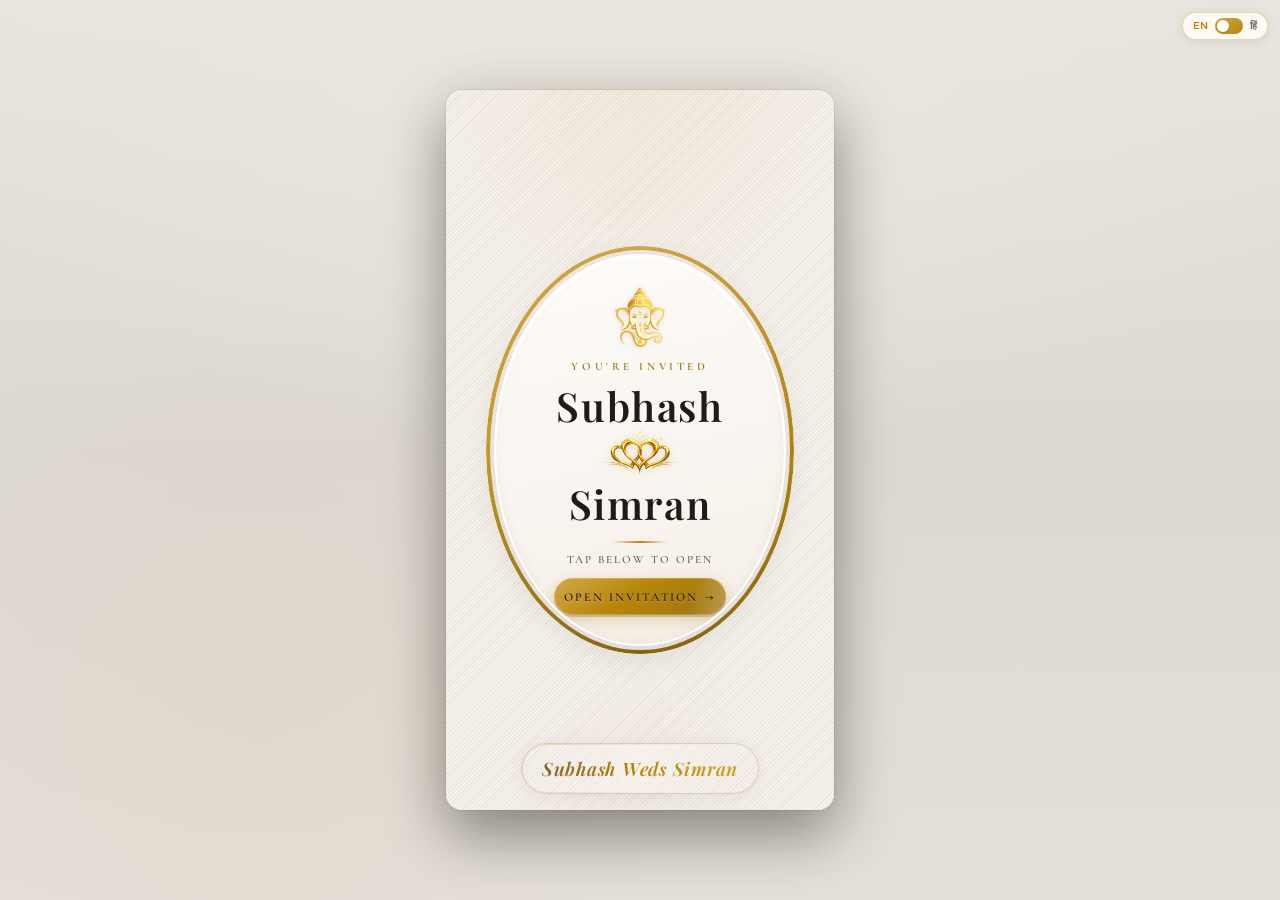
==== commit d93366b6: "Update styling and structure of schedule elements" ====
--- a/index.html
+++ b/index.html
@@ -20,27 +20,35 @@
       font-weight: 700;
       letter-spacing: 0.07em;
       -webkit-font-smoothing: antialiased;
+      color: var(--color-gold);
     }
     .schedule-block-index .schedule-date-badge {
       font-weight: 700;
       -webkit-font-smoothing: antialiased;
+      color: var(--color-gold);
     }
     .schedule-block-index .schedule-day-name {
       font-weight: 600;
+      color: var(--color-gold-light);
     }
     .schedule-block-index .schedule-event-text {
       font-weight: 700;
       -webkit-font-smoothing: antialiased;
+      color: var(--color-charcoal);
     }
     .schedule-block-index .schedule-highlight-text {
       font-weight: 600;
+      color: var(--color-charcoal);
     }
     .schedule-block-index .schedule-highlight-text strong {
       font-weight: 700;
-    }
-    .schedule-block-index .schedule-blessing {
+      color: var(--color-gold);
+    }
+    .schedule-block-index .schedule-blessing,
+    .schedule-block-index .schedule-blessing-text {
       font-weight: 500;
       -webkit-font-smoothing: antialiased;
+      color: var(--color-muted);
     }
     /* English only: subtle shine on first schedule date */
     .schedule-date-badge-shine {
@@ -58,9 +66,7 @@
 
   <div class="top-bar-controls" role="toolbar" aria-label="Page controls">
     <!-- Music toggle (must sit beside lang toggle — same z-index was hiding it under the pill) -->
-    <button type="button" class="music-toggle" id="musicToggle" aria-label="Toggle music">
-      <span class="music-toggle-icon" id="musicIcon">🔇</span>
-    </button>
+   
     <!-- Language toggle -->
     <div class="lang-toggle" id="langToggle" aria-label="Switch language">
       <span class="lang-toggle-label lang-active">EN</span>
@@ -158,50 +164,56 @@
                 <div class="schedule-block schedule-block-index">
                   <h3 class="schedule-title">Auspicious Wedding Schedule</h3>
 
-                  <div class="schedule-day">
+                  <div class="schedule-day schedule-day--compact">
                     <div class="schedule-day-head">
-                      <span class="schedule-date-badge schedule-date-badge-shine">18 April 2026 <span class="schedule-day-name">Saturday</span></span>
+                      <span class="schedule-date-badge schedule-date-badge--with-img schedule-date-badge-shine"><span class="schedule-date-badge-icon" aria-hidden="true"><img src="assets/date_img.png" alt="" class="schedule-date-badge-img" width="64" height="24" loading="lazy" decoding="async"></span> 18 April 2026 <span class="schedule-day-name">Saturday</span></span>
                     </div>
                     <div class="schedule-events">
-                      <div class="schedule-event"><span class="schedule-icon">🌼</span><span class="schedule-event-text">Haldi Ceremony</span></div>
-                    </div>
-                  </div>
-
-                  <div class="schedule-day">
+                      <div class="schedule-events-stack">
+                        <div class="schedule-event schedule-event--with-img"><span class="schedule-icon schedule-icon--img" aria-hidden="true"><img src="assets/haldi_img.png" alt="" class="schedule-icon-img" width="44" height="44" loading="lazy" decoding="async"></span><span class="schedule-event-text">Haldi Ceremony</span></div>
+                      </div>
+                    </div>
+                  </div>
+
+                  <div class="schedule-day schedule-day--compact">
                     <div class="schedule-day-head">
-                      <span class="schedule-date-badge">19 April 2026 <span class="schedule-day-name">Sunday</span></span>
+                      <span class="schedule-date-badge schedule-date-badge--with-img"><span class="schedule-date-badge-icon" aria-hidden="true"><img src="assets/date_img.png" alt="" class="schedule-date-badge-img" width="64" height="24" loading="lazy" decoding="async"></span> 19 April 2026 <span class="schedule-day-name">Sunday</span></span>
                     </div>
                     <div class="schedule-events">
-                      <div class="schedule-event"><span class="schedule-icon">🌿</span><span class="schedule-event-text">Mehendi Ceremony</span></div>
-                    </div>
-                  </div>
-
-                  <div class="schedule-day">
+                      <div class="schedule-events-stack">
+                        <div class="schedule-event schedule-event--with-img"><span class="schedule-icon schedule-icon--img" aria-hidden="true"><img src="assets/mehendi_img.png" alt="" class="schedule-icon-img" width="44" height="44" loading="lazy" decoding="async"></span><span class="schedule-event-text">Mehendi Ceremony</span></div>
+                      </div>
+                    </div>
+                  </div>
+
+                  <div class="schedule-day schedule-day--compact schedule-day--multi-centered">
                     <div class="schedule-day-head">
-                      <span class="schedule-date-badge">20 April 2026 <span class="schedule-day-name">Monday</span></span>
+                      <span class="schedule-date-badge schedule-date-badge--with-img"><span class="schedule-date-badge-icon" aria-hidden="true"><img src="assets/date_img.png" alt="" class="schedule-date-badge-img" width="64" height="24" loading="lazy" decoding="async"></span> 20 April 2026 <span class="schedule-day-name">Monday</span></span>
                     </div>
                     <div class="schedule-events">
-                      <div class="schedule-event"><span class="schedule-icon">🪔</span><span class="schedule-event-text">Mandap Ceremony & Dev Poojan</span></div>
-                      <div class="schedule-event"><span class="schedule-icon">🎺</span><span class="schedule-event-text">Arrival of the Baraat</span></div>
-                      <div class="schedule-event"><span class="schedule-icon">💍</span><span class="schedule-event-text">Wedding Ceremony in the Evening</span></div>
+                      <div class="schedule-events-stack">
+                        <div class="schedule-event schedule-event--with-img"><span class="schedule-icon schedule-icon--img" aria-hidden="true"><img src="assets/mandap_img.png" alt="" class="schedule-icon-img" width="44" height="44" loading="lazy" decoding="async"></span><span class="schedule-event-text">Mandap Ceremony & Dev Poojan</span></div>
+                        <div class="schedule-event schedule-event--with-img"><span class="schedule-icon schedule-icon--img" aria-hidden="true"><img src="assets/baraat_img.png" alt="" class="schedule-icon-img" width="44" height="44" loading="lazy" decoding="async"></span><span class="schedule-event-text">Arrival of the Baraat</span></div>
+                        <div class="schedule-event schedule-event--with-img"><span class="schedule-icon schedule-icon--img" aria-hidden="true"><img src="assets/wedding_img.png" alt="" class="schedule-icon-img" width="44" height="44" loading="lazy" decoding="async"></span><span class="schedule-event-text">Wedding Ceremony in the Evening</span></div>
+                      </div>
                     </div>
                   </div>
 
                   <div class="schedule-highlight">
-                    <span class="schedule-icon">👧</span><span class="schedule-highlight-text">Little Wish: <strong>Saanvi Verma</strong></span>
+                    <span class="schedule-icon schedule-icon--img" aria-hidden="true"><img src="assets/little_wish_img.png" alt="" class="schedule-icon-img" width="44" height="44" loading="lazy" decoding="async"></span><span class="schedule-highlight-text">Little Wish: <strong>Saanvi & Shivansh Verma</strong></span>
                   </div>
 
                   <div class="schedule-day schedule-day-reception">
                     <div class="schedule-day-head">
-                      <span class="schedule-date-badge">🍽 Wedding Feast</span>
+                      <span class="schedule-date-badge schedule-date-badge--with-img"><span class="schedule-date-badge-icon" aria-hidden="true"><img src="assets/reception_img.png" alt="" class="schedule-date-badge-img" width="64" height="24" loading="lazy" decoding="async"></span> Wedding Feast</span>
                     </div>
                     <div class="schedule-events">
-                      <div class="schedule-event"><span class="schedule-icon">📅</span><span class="schedule-event-text">20 April 2026 (Monday)</span></div>
-                      <div class="schedule-event"><span class="schedule-icon">⏰</span><span class="schedule-event-text">From 12:00 Noon onwards</span></div>
-                    </div>
-                  </div>
-
-                  <p class="schedule-blessing">💐 Your gracious presence will be a blessing for us.</p>
+                      <div class="schedule-event schedule-event--with-img"><span class="schedule-icon schedule-icon--img" aria-hidden="true"><img src="assets/date_img.png" alt="" class="schedule-icon-img" width="44" height="44" loading="lazy" decoding="async"></span><span class="schedule-event-text">20 April 2026 (Monday)</span></div>
+                      <div class="schedule-event schedule-event--with-img"><span class="schedule-icon schedule-icon--img" aria-hidden="true"><img src="assets/time_img.png" alt="" class="schedule-icon-img" width="44" height="44" loading="lazy" decoding="async"></span><span class="schedule-event-text">From 12:00 Noon onwards</span></div>
+                    </div>
+                  </div>
+
+                  <p class="schedule-blessing"><span class="schedule-blessing-icon" aria-hidden="true"><img src="assets/blessing_img.png" alt="" class="schedule-blessing-img" width="44" height="44" loading="lazy" decoding="async"></span><span class="schedule-blessing-text">Your gracious presence will be a blessing for us.</span></p>
                 </div>
               </div>
               <div class="host-info">
@@ -368,4 +380,3 @@
   <script src="script.js"></script>
 </body>
 </html>
-
--- a/styles.css
+++ b/styles.css
@@ -105,12 +105,54 @@
   transform: scale(1);
 }
 
-/* ===== Language toggle ===== */
-.lang-toggle {
+/* ===== Top bar: music + language (single fixed row — avoids overlap / hidden music btn) ===== */
+.top-bar-controls {
   position: fixed;
   top: 0.75rem;
   right: 0.75rem;
-  z-index: 100;
+  z-index: 200;
+  display: flex;
+  align-items: center;
+  justify-content: flex-end;
+  gap: 0.5rem;
+  flex-wrap: nowrap;
+  pointer-events: none;
+}
+.top-bar-controls > * {
+  pointer-events: auto;
+}
+
+/* ===== Music toggle ===== */
+.music-toggle {
+  flex-shrink: 0;
+  width: 36px;
+  height: 36px;
+  display: flex;
+  align-items: center;
+  justify-content: center;
+  border-radius: 50%;
+  background: rgba(255, 252, 245, 0.92);
+  border: 1px solid rgba(184, 134, 11, 0.3);
+  box-shadow: 0 2px 12px rgba(0, 0, 0, 0.08);
+  backdrop-filter: blur(8px);
+  -webkit-backdrop-filter: blur(8px);
+  cursor: pointer;
+  outline: none;
+  -webkit-tap-highlight-color: transparent;
+  padding: 0;
+  transition: box-shadow 0.3s ease;
+}
+.music-toggle:hover {
+  box-shadow: 0 3px 16px rgba(184, 134, 11, 0.18);
+}
+.music-toggle-icon {
+  font-size: 0.95rem;
+  line-height: 1;
+}
+
+/* ===== Language toggle ===== */
+.lang-toggle {
+  flex-shrink: 0;
   display: inline-flex;
   align-items: center;
   gap: 0.4rem;
@@ -124,6 +166,8 @@
   cursor: pointer;
   user-select: none;
   transition: box-shadow 0.3s ease;
+  outline: none;
+  -webkit-tap-highlight-color: transparent;
 }
 .lang-toggle:hover {
   box-shadow: 0 3px 16px rgba(184, 134, 11, 0.18);
@@ -632,9 +676,10 @@
 .cover-site {
   position: relative;
   z-index: 1;
-  font-family: 'Great Vibes', cursive;
+  font-family: 'Playfair Display', var(--font-serif);
   font-size: 1.15rem;
   font-weight: 600;
+  font-style: italic;
   letter-spacing: 0.04em;
   margin: 0;
   white-space: nowrap;
@@ -918,6 +963,28 @@
   transform: scale(1.02);
 }
 
+.couple-image-label {
+  position: absolute;
+  bottom: 8px;
+  left: 50%;
+  transform: translateX(-50%);
+  z-index: 2;
+  font-family: 'Playfair Display', var(--font-serif);
+  font-size: 0.65rem;
+  font-weight: 600;
+  font-style: italic;
+  letter-spacing: 0.06em;
+  color: var(--color-gold);
+  background: rgba(255, 252, 245, 0.92);
+  padding: 0.15rem 0.55rem;
+  border-radius: 999px;
+  border: 1px solid rgba(184, 134, 11, 0.2);
+  white-space: nowrap;
+  backdrop-filter: blur(4px);
+  -webkit-backdrop-filter: blur(4px);
+  box-shadow: 0 1px 4px rgba(0, 0, 0, 0.06);
+}
+
 /* Unique separator row between couple and invitation sections */
 .couple-section-separator {
   display: flex;
@@ -1011,9 +1078,10 @@
   min-width: 0;
 }
 .name-large {
-  font-family: 'Great Vibes', cursive;
+  font-family: 'Playfair Display', var(--font-serif);
   font-size: clamp(1.75rem, 5vw, 2.1rem);
-  font-weight: 400;
+  font-weight: 600;
+  font-style: italic;
   color: var(--color-gold);
   margin: 0 0 0.25rem;
   line-height: 1.2;
@@ -1269,6 +1337,103 @@
   line-height: 1.7;
   letter-spacing: 0.02em;
 }
+/* ===== Wedding Schedule ===== */
+.schedule-block {
+  margin: 0.5rem 0 0;
+  text-align: center;
+}
+.schedule-title {
+  font-family: 'Playfair Display', var(--font-serif);
+  font-size: 0.85rem;
+  font-weight: 600;
+  font-style: italic;
+  color: var(--color-gold);
+  letter-spacing: 0.06em;
+  margin: 0 0 0.75rem;
+}
+.schedule-day {
+  margin-bottom: 0.6rem;
+  padding: 0.5rem 0.6rem;
+  background: linear-gradient(180deg, rgba(184, 134, 11, 0.04) 0%, rgba(184, 134, 11, 0.08) 100%);
+  border: 1px solid rgba(184, 134, 11, 0.15);
+  border-radius: 10px;
+}
+.schedule-day-head {
+  margin-bottom: 0.35rem;
+}
+.schedule-date-badge {
+  display: inline-block;
+  font-family: 'Cormorant Garamond', var(--font-serif);
+  font-size: 0.72rem;
+  font-weight: 700;
+  letter-spacing: 0.05em;
+  color: var(--color-gold);
+  padding: 0.15rem 0.6rem;
+  background: rgba(184, 134, 11, 0.08);
+  border-radius: 999px;
+  border: 1px solid rgba(184, 134, 11, 0.2);
+}
+.schedule-day-name {
+  font-weight: 500;
+  opacity: 0.7;
+  font-style: italic;
+}
+.schedule-events {
+  display: flex;
+  flex-direction: column;
+  gap: 0.2rem;
+}
+.schedule-event {
+  display: flex;
+  align-items: center;
+  justify-content: center;
+  gap: 0.35rem;
+}
+.schedule-icon {
+  font-size: 0.75rem;
+  flex-shrink: 0;
+}
+.schedule-event-text {
+  font-family: 'Cormorant Garamond', var(--font-serif);
+  font-size: 0.78rem;
+  font-weight: 600;
+  color: var(--color-charcoal);
+  line-height: 1.5;
+}
+.schedule-highlight {
+  display: flex;
+  align-items: center;
+  justify-content: center;
+  gap: 0.35rem;
+  margin: 0.5rem 0;
+  padding: 0.4rem 0.6rem;
+  background: linear-gradient(135deg, rgba(255, 215, 0, 0.08) 0%, rgba(184, 134, 11, 0.1) 100%);
+  border-radius: 8px;
+  border: 1px dashed rgba(184, 134, 11, 0.3);
+}
+.schedule-highlight-text {
+  font-family: 'Cormorant Garamond', var(--font-serif);
+  font-size: 0.78rem;
+  font-weight: 500;
+  color: var(--color-charcoal);
+}
+.schedule-highlight-text strong {
+  font-weight: 700;
+  color: var(--color-gold);
+}
+.schedule-day-reception {
+  border: 1px solid rgba(184, 134, 11, 0.25);
+  background: linear-gradient(180deg, rgba(184, 134, 11, 0.06) 0%, rgba(184, 134, 11, 0.12) 100%);
+}
+.schedule-blessing {
+  font-family: 'Playfair Display', var(--font-serif);
+  font-size: 0.7rem;
+  font-style: italic;
+  color: var(--color-muted);
+  margin: 0.75rem 0 0;
+  line-height: 1.5;
+}
+
 .host-info {
   text-align: center;
   margin-top: 1.75rem;
@@ -1614,6 +1779,8 @@
   background: linear-gradient(165deg, #fefcf9 0%, #f9f5f0 100%);
   box-shadow: 0 4px 20px rgba(184, 134, 11, 0.12);
   margin-bottom: 1rem;
+  outline: none;
+  -webkit-tap-highlight-color: transparent;
 }
 .venue-map-card .venue-map-card-img {
   display: block;
@@ -1697,6 +1864,8 @@
 }
 .venue-qr-card a {
   display: block;
+  outline: none;
+  -webkit-tap-highlight-color: transparent;
 }
 .venue-qr-img {
   width: 140px;
@@ -1711,6 +1880,56 @@
   letter-spacing: 0.05em;
   color: var(--color-gold);
   text-align: center;
+}
+
+/* Unified venue card (map + QR in one) */
+.venue-unified-card {
+  border-radius: 14px;
+  border: 2px solid rgba(184, 134, 11, 0.25);
+  background: linear-gradient(180deg, #fefdfb 0%, #faf7f0 50%, #f6f2ea 100%);
+  box-shadow: 0 4px 20px rgba(184, 134, 11, 0.12);
+  overflow: hidden;
+  max-width: 340px;
+  margin: 0 auto;
+}
+.venue-unified-card .venue-map-card {
+  display: block;
+  border-radius: 0;
+  border: none;
+  box-shadow: none;
+}
+.venue-unified-card .venue-map-card-img {
+  border-radius: 0;
+}
+.venue-unified-bottom {
+  display: flex;
+  align-items: center;
+  gap: 0.75rem;
+  padding: 0.75rem 1rem;
+  border-top: 1px solid rgba(184, 134, 11, 0.15);
+}
+.venue-qr-mini {
+  flex-shrink: 0;
+}
+.venue-qr-mini-img {
+  width: 56px;
+  height: 56px;
+  object-fit: contain;
+  border-radius: 6px;
+  border: 1px solid rgba(184, 134, 11, 0.2);
+}
+.venue-unified-text {
+  text-align: left;
+}
+.venue-unified-text .venue-qr-label {
+  margin: 0;
+  text-align: left;
+}
+.venue-tap-label {
+  margin: 0.15rem 0 0;
+  font-size: 0.65rem;
+  color: var(--color-muted);
+  letter-spacing: 0.03em;
 }
 
 /* RSVP */
@@ -1777,6 +1996,27 @@
   padding: 1.5rem;
   border: 1px dashed rgba(184, 134, 11, 0.25);
   text-align: center;
+}
+.blessings-quote {
+  margin-bottom: 1rem;
+  padding-bottom: 1rem;
+  border-bottom: 1px solid rgba(184, 134, 11, 0.15);
+}
+.blessings-quote-text {
+  font-family: 'Playfair Display', var(--font-serif);
+  font-size: 1rem;
+  font-style: italic;
+  font-weight: 500;
+  color: var(--color-gold);
+  line-height: 1.6;
+  margin: 0;
+}
+.blessings-quote-attr {
+  font-size: 0.7rem;
+  font-weight: 500;
+  letter-spacing: 0.06em;
+  color: var(--color-muted);
+  margin: 0.35rem 0 0;
 }
 .blessings-placeholder {
   font-size: 0.9rem;
@@ -2075,7 +2315,7 @@
 
 .hero-names .name-groom, .hero-names .name-bride { display: block; color: var(--color-gold);}
 .hero-names .ampersand { font-style: italic; color: #000000; font-size: 0.78em; }
-.hero-names-playfair { font-family: 'Great Vibes', cursive; }
+.hero-names-playfair { font-family: 'Playfair Display', var(--font-serif); font-style: italic; }
 
 .hero-invite {
   font-size: 0.9rem;
@@ -2423,6 +2663,12 @@
   border-color: var(--color-gold);
 }
 .rsvp-form textarea { resize: vertical; min-height: 76px; }
+.rsvp-form button,
+.rsvp-form input,
+.rsvp-form select,
+.rsvp-form textarea {
+  -webkit-tap-highlight-color: transparent;
+}
 .btn-submit {
   width: 100%;
   padding: 0.95rem 1.5rem;
@@ -2532,9 +2778,10 @@
 }
 
 .footer-tagline {
-  font-family: 'Great Vibes', cursive;
+  font-family: 'Playfair Display', var(--font-serif);
   font-size: clamp(1.75rem, 5vw, 2.35rem);
-  font-weight: 400;
+  font-weight: 600;
+  font-style: italic;
   margin: 0;
   color: rgba(255, 255, 255, 0.95);
   letter-spacing: 0.02em;
